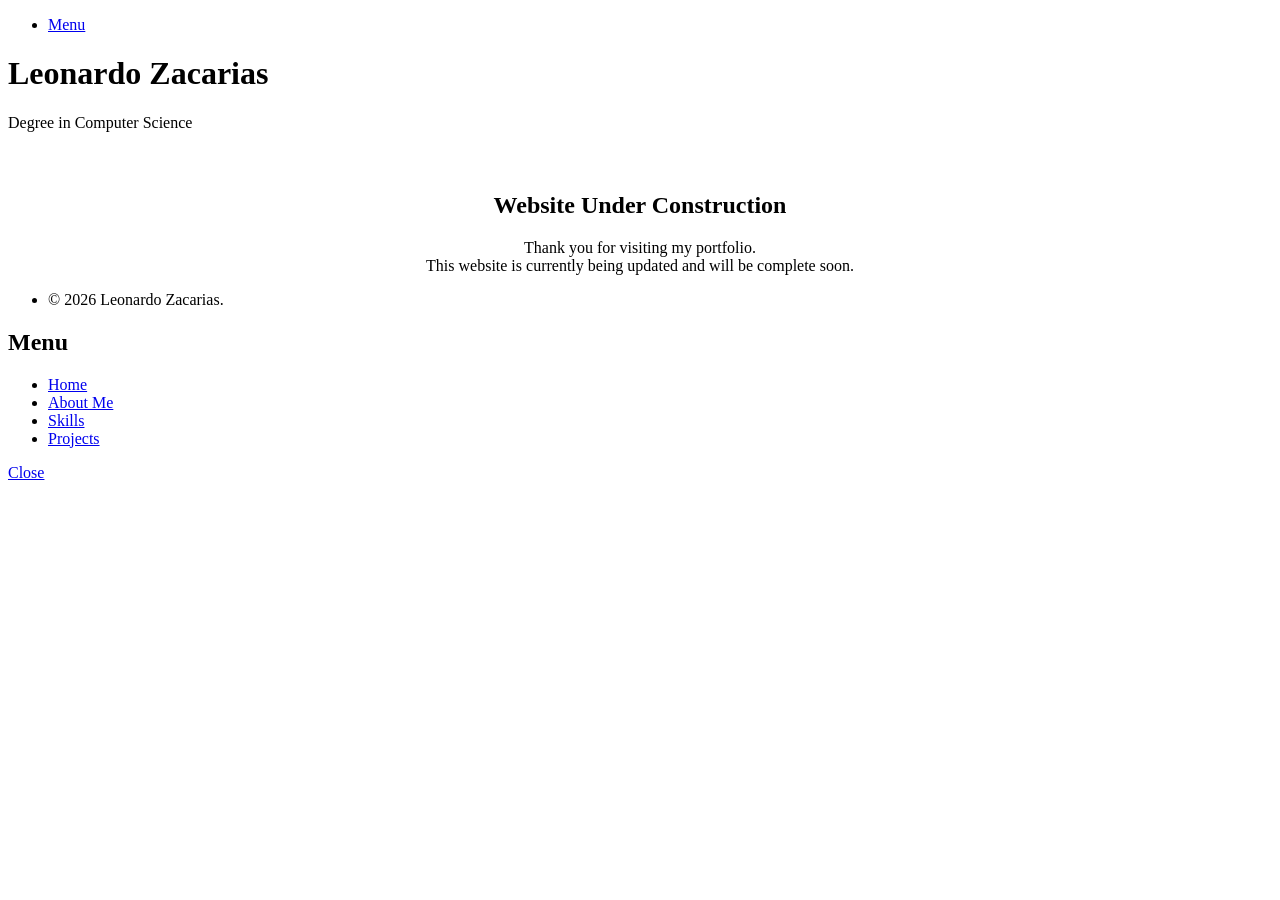
==== index.html @ 4f86e3db "Minor Information remove" ====
<!DOCTYPE HTML>
<html>
	<head>
		<title>Portfolio - Leonardo Zacarias</title>
		<meta charset="utf-8" />
		<meta name="viewport" content="width=device-width, initial-scale=1, user-scalable=no" />
		<link rel="stylesheet" href="assets/css/main.css" />
		<noscript><link rel="stylesheet" href="assets/css/noscript.css" /></noscript>
	</head>
	<body class="is-preload">
		
		<div id="wrapper">

			<!-- Header -->
			<header id="header">
				<div class="inner">
					<nav>
						<ul>
							<li><a href="#menu">Menu</a></li>
						</ul>
					</nav>
				</div>
			</header>

			<!-- Menu -->
			<nav id="menu">
				<h2>Menu</h2>
				<ul>
					<li><a href="index.html">Home</a></li>
					<li><a href="#">About Me</a></li>
					<li><a href="#">Skills</a></li>
					<li><a href="#">Projects</a></li>
				</ul>
			</nav>

			<!-- Main -->
			<div id="main">
				<div class="inner">
					
					<header>
						<h1>Leonardo Zacarias</h1>
						<p>Degree in Computer Science</p>
					</header>

					<!-- Under Construction Message -->
					<section>
						<div style="text-align:center; margin-top:60px;">
							<h2>Website Under Construction</h2>
							<p>
								Thank you for visiting my portfolio.<br>
								This website is currently being updated and will be complete soon.
							</p>
						</div>
					</section>

				</div>
			</div>

			<!-- Footer (minimal, no template credits visible) -->
			<footer id="footer">
				<div class="inner">
					<ul class="copyright">
						<li>&copy; 2026 Leonardo Zacarias.</li>
					</ul>
				</div>
			</footer>

		</div>

		<!-- Scripts -->
		<script src="assets/js/jquery.min.js"></script>
		<script src="assets/js/browser.min.js"></script>
		<script src="assets/js/breakpoints.min.js"></script>
		<script src="assets/js/util.js"></script>
		<script src="assets/js/main.js"></script>

	</body>
</html>
---- assets/css/main.css ----
@import url(fontawesome-all.min.css);
@import url("https://fonts.googleapis.com/css?family=Source+Sans+Pro:300,700,900");

/*
	Phantom by HTML5 UP
	html5up.net | @ajlkn
	Free for personal and commercial use under the CCA 3.0 license (html5up.net/license)
*/

html, body, div, span, applet, object,
iframe, h1, h2, h3, h4, h5, h6, p, blockquote,
pre, a, abbr, acronym, address, big, cite,
code, del, dfn, em, img, ins, kbd, q, s, samp,
small, strike, strong, sub, sup, tt, var, b,
u, i, center, dl, dt, dd, ol, ul, li, fieldset,
form, label, legend, table, caption, tbody,
tfoot, thead, tr, th, td, article, aside,
canvas, details, embed, figure, figcaption,
footer, header, hgroup, menu, nav, output, ruby,
section, summary, time, mark, audio, video {
	margin: 0;
	padding: 0;
	border: 0;
	font-size: 100%;
	font: inherit;
	vertical-align: baseline;}

article, aside, details, figcaption, figure,
footer, header, hgroup, menu, nav, section {
	display: block;}

body {
	line-height: 1;
}

ol, ul {
	list-style: none;
}

blockquote, q {
	quotes: none;
}

	blockquote:before, blockquote:after, q:before, q:after {
		content: '';
		content: none;
	}

table {
	border-collapse: collapse;
	border-spacing: 0;
}

body {
	-webkit-text-size-adjust: none;
}

mark {
	background-color: transparent;
	color: inherit;
}

input::-moz-focus-inner {
	border: 0;
	padding: 0;
}

input, select, textarea {
	-moz-appearance: none;
	-webkit-appearance: none;
	-ms-appearance: none;
	appearance: none;
}

/* Basic */

	@-ms-viewport {
		width: device-width;
	}

	body {
		-ms-overflow-style: scrollbar;
	}

	@media screen and (max-width: 480px) {

		html, body {
			min-width: 320px;
		}

	}

	html {
		box-sizing: border-box;
	}

	*, *:before, *:after {
		box-sizing: inherit;
	}

	body {
		background: #ffffff;
	}

		body.is-preload *, body.is-preload *:before, body.is-preload *:after {
			-moz-animation: none !important;
			-webkit-animation: none !important;
			-ms-animation: none !important;
			animation: none !important;
			-moz-transition: none !important;
			-webkit-transition: none !important;
			-ms-transition: none !important;
			transition: none !important;
		}

/* Type */

	body, input, select, textarea {
		color: #585858;
		font-family: "Source Sans Pro", Helvetica, sans-serif;
		font-size: 16pt;
		font-weight: 300;
		line-height: 1.75;
	}

		@media screen and (max-width: 1680px) {

			body, input, select, textarea {
				font-size: 14pt;
			}

		}

		@media screen and (max-width: 1280px) {

			body, input, select, textarea {
				font-size: 12pt;
			}

		}

	a {
		-moz-transition: border-bottom-color 0.2s ease, color 0.2s ease;
		-webkit-transition: border-bottom-color 0.2s ease, color 0.2s ease;
		-ms-transition: border-bottom-color 0.2s ease, color 0.2s ease;
		transition: border-bottom-color 0.2s ease, color 0.2s ease;
		text-decoration: none;
		color: #585858;
		border-bottom: dotted 1px rgba(88, 88, 88, 0.5);
	}

		a:hover {
			border-bottom-color: transparent;
			color: #f2849e !important;
		}

	strong, b {
		font-weight: 900;
	}

	em, i {
		font-style: italic;
	}

	p {
		margin: 0 0 2em 0;
	}

	h1 {
		font-size: 2.75em;
		font-weight: 700;
		line-height: 1.3;
		margin: 0 0 1em 0;
		letter-spacing: -0.035em;
	}

		h1 a {
			color: inherit;
		}

		@media screen and (max-width: 736px) {

			h1 {
				font-size: 2em;
				margin: 0 0 1em 0;
			}

		}

		@media screen and (max-width: 360px) {

			h1 {
				font-size: 1.75em;
			}

		}

	h2, h3, h4, h5, h6 {
		font-weight: 900;
		line-height: 1.5;
		margin: 0 0 2em 0;
		text-transform: uppercase;
		letter-spacing: 0.35em;
	}

		h2 a, h3 a, h4 a, h5 a, h6 a {
			color: inherit;
		}

	h2 {
		font-size: 1.1em;
	}

	h3 {
		font-size: 1em;
	}

	h4 {
		font-size: 0.8em;
	}

	h5 {
		font-size: 0.8em;
	}

	h6 {
		font-size: 0.8em;
	}

	@media screen and (max-width: 980px) {

		h1 br, h2 br, h3 br, h4 br, h5 br, h6 br {
			display: none;
		}

	}

	@media screen and (max-width: 736px) {

		h2 {
			font-size: 1em;
		}

		h3 {
			font-size: 0.8em;
		}

	}

	sub {
		font-size: 0.8em;
		position: relative;
		top: 0.5em;
	}

	sup {
		font-size: 0.8em;
		position: relative;
		top: -0.5em;
	}

	blockquote {
		border-left: solid 4px #c9c9c9;
		font-style: italic;
		margin: 0 0 2em 0;
		padding: 0.5em 0 0.5em 2em;
	}

	code {
		background: rgba(144, 144, 144, 0.075);
		border-radius: 4px;
		border: solid 1px #c9c9c9;
		font-family: "Courier New", monospace;
		font-size: 0.9em;
		margin: 0 0.25em;
		padding: 0.25em 0.65em;
	}

	pre {
		-webkit-overflow-scrolling: touch;
		font-family: "Courier New", monospace;
		font-size: 0.9em;
		margin: 0 0 2em 0;
	}

		pre code {
			display: block;
			line-height: 1.75;
			padding: 1em 1.5em;
			overflow-x: auto;
		}

	hr {
		border: 0;
		border-bottom: solid 1px #c9c9c9;
		margin: 2em 0;
	}

		hr.major {
			margin: 3em 0;
		}

	.align-left {
		text-align: left;
	}

	.align-center {
		text-align: center;
	}

	.align-right {
		text-align: right;
	}

/* Row */

	.row {
		display: flex;
		flex-wrap: wrap;
		box-sizing: border-box;
		align-items: stretch;
	}

		.row > * {
			box-sizing: border-box;
		}

		.row.gtr-uniform > * > :last-child {
			margin-bottom: 0;
		}

		.row.aln-left {
			justify-content: flex-start;
		}

		.row.aln-center {
			justify-content: center;
		}

		.row.aln-right {
			justify-content: flex-end;
		}

		.row.aln-top {
			align-items: flex-start;
		}

		.row.aln-middle {
			align-items: center;
		}

		.row.aln-bottom {
			align-items: flex-end;
		}

		.row > .imp {
			order: -1;
		}

		.row > .col-1 {
			width: 8.33333%;
		}

		.row > .off-1 {
			margin-left: 8.33333%;
		}

		.row > .col-2 {
			width: 16.66667%;
		}

		.row > .off-2 {
			margin-left: 16.66667%;
		}

		.row > .col-3 {
			width: 25%;
		}

		.row > .off-3 {
			margin-left: 25%;
		}

		.row > .col-4 {
			width: 33.33333%;
		}

		.row > .off-4 {
			margin-left: 33.33333%;
		}

		.row > .col-5 {
			width: 41.66667%;
		}

		.row > .off-5 {
			margin-left: 41.66667%;
		}

		.row > .col-6 {
			width: 50%;
		}

		.row > .off-6 {
			margin-left: 50%;
		}

		.row > .col-7 {
			width: 58.33333%;
		}

		.row > .off-7 {
			margin-left: 58.33333%;
		}

		.row > .col-8 {
			width: 66.66667%;
		}

		.row > .off-8 {
			margin-left: 66.66667%;
		}

		.row > .col-9 {
			width: 75%;
		}

		.row > .off-9 {
			margin-left: 75%;
		}

		.row > .col-10 {
			width: 83.33333%;
		}

		.row > .off-10 {
			margin-left: 83.33333%;
		}

		.row > .col-11 {
			width: 91.66667%;
		}

		.row > .off-11 {
			margin-left: 91.66667%;
		}

		.row > .col-12 {
			width: 100%;
		}

		.row > .off-12 {
			margin-left: 100%;
		}

		.row.gtr-0 {
			margin-top: 0;
			margin-left: 0em;
		}

			.row.gtr-0 > * {
				padding: 0 0 0 0em;
			}

			.row.gtr-0.gtr-uniform {
				margin-top: 0em;
			}

				.row.gtr-0.gtr-uniform > * {
					padding-top: 0em;
				}

		.row.gtr-25 {
			margin-top: 0;
			margin-left: -0.5em;
		}

			.row.gtr-25 > * {
				padding: 0 0 0 0.5em;
			}

			.row.gtr-25.gtr-uniform {
				margin-top: -0.5em;
			}

				.row.gtr-25.gtr-uniform > * {
					padding-top: 0.5em;
				}

		.row.gtr-50 {
			margin-top: 0;
			margin-left: -1em;
		}

			.row.gtr-50 > * {
				padding: 0 0 0 1em;
			}

			.row.gtr-50.gtr-uniform {
				margin-top: -1em;
			}

				.row.gtr-50.gtr-uniform > * {
					padding-top: 1em;
				}

		.row {
			margin-top: 0;
			margin-left: -2em;
		}

			.row > * {
				padding: 0 0 0 2em;
			}

			.row.gtr-uniform {
				margin-top: -2em;
			}

				.row.gtr-uniform > * {
					padding-top: 2em;
				}

		.row.gtr-150 {
			margin-top: 0;
			margin-left: -3em;
		}

			.row.gtr-150 > * {
				padding: 0 0 0 3em;
			}

			.row.gtr-150.gtr-uniform {
				margin-top: -3em;
			}

				.row.gtr-150.gtr-uniform > * {
					padding-top: 3em;
				}

		.row.gtr-200 {
			margin-top: 0;
			margin-left: -4em;
		}

			.row.gtr-200 > * {
				padding: 0 0 0 4em;
			}

			.row.gtr-200.gtr-uniform {
				margin-top: -4em;
			}

				.row.gtr-200.gtr-uniform > * {
					padding-top: 4em;
				}

		@media screen and (max-width: 1680px) {

			.row {
				display: flex;
				flex-wrap: wrap;
				box-sizing: border-box;
				align-items: stretch;
			}

				.row > * {
					box-sizing: border-box;
				}

				.row.gtr-uniform > * > :last-child {
					margin-bottom: 0;
				}

				.row.aln-left {
					justify-content: flex-start;
				}

				.row.aln-center {
					justify-content: center;
				}

				.row.aln-right {
					justify-content: flex-end;
				}

				.row.aln-top {
					align-items: flex-start;
				}

				.row.aln-middle {
					align-items: center;
				}

				.row.aln-bottom {
					align-items: flex-end;
				}

				.row > .imp-xlarge {
					order: -1;
				}

				.row > .col-1-xlarge {
					width: 8.33333%;
				}

				.row > .off-1-xlarge {
					margin-left: 8.33333%;
				}

				.row > .col-2-xlarge {
					width: 16.66667%;
				}

				.row > .off-2-xlarge {
					margin-left: 16.66667%;
				}

				.row > .col-3-xlarge {
					width: 25%;
				}

				.row > .off-3-xlarge {
					margin-left: 25%;
				}

				.row > .col-4-xlarge {
					width: 33.33333%;
				}

				.row > .off-4-xlarge {
					margin-left: 33.33333%;
				}

				.row > .col-5-xlarge {
					width: 41.66667%;
				}

				.row > .off-5-xlarge {
					margin-left: 41.66667%;
				}

				.row > .col-6-xlarge {
					width: 50%;
				}

				.row > .off-6-xlarge {
					margin-left: 50%;
				}

				.row > .col-7-xlarge {
					width: 58.33333%;
				}

				.row > .off-7-xlarge {
					margin-left: 58.33333%;
				}

				.row > .col-8-xlarge {
					width: 66.66667%;
				}

				.row > .off-8-xlarge {
					margin-left: 66.66667%;
				}

				.row > .col-9-xlarge {
					width: 75%;
				}

				.row > .off-9-xlarge {
					margin-left: 75%;
				}

				.row > .col-10-xlarge {
					width: 83.33333%;
				}

				.row > .off-10-xlarge {
					margin-left: 83.33333%;
				}

				.row > .col-11-xlarge {
					width: 91.66667%;
				}

				.row > .off-11-xlarge {
					margin-left: 91.66667%;
				}

				.row > .col-12-xlarge {
					width: 100%;
				}

				.row > .off-12-xlarge {
					margin-left: 100%;
				}

				.row.gtr-0 {
					margin-top: 0;
					margin-left: 0em;
				}

					.row.gtr-0 > * {
						padding: 0 0 0 0em;
					}

					.row.gtr-0.gtr-uniform {
						margin-top: 0em;
					}

						.row.gtr-0.gtr-uniform > * {
							padding-top: 0em;
						}

				.row.gtr-25 {
					margin-top: 0;
					margin-left: -0.5em;
				}

					.row.gtr-25 > * {
						padding: 0 0 0 0.5em;
					}

					.row.gtr-25.gtr-uniform {
						margin-top: -0.5em;
					}

						.row.gtr-25.gtr-uniform > * {
							padding-top: 0.5em;
						}

				.row.gtr-50 {
					margin-top: 0;
					margin-left: -1em;
				}

					.row.gtr-50 > * {
						padding: 0 0 0 1em;
					}

					.row.gtr-50.gtr-uniform {
						margin-top: -1em;
					}

						.row.gtr-50.gtr-uniform > * {
							padding-top: 1em;
						}

				.row {
					margin-top: 0;
					margin-left: -2em;
				}

					.row > * {
						padding: 0 0 0 2em;
					}

					.row.gtr-uniform {
						margin-top: -2em;
					}

						.row.gtr-uniform > * {
							padding-top: 2em;
						}

				.row.gtr-150 {
					margin-top: 0;
					margin-left: -3em;
				}

					.row.gtr-150 > * {
						padding: 0 0 0 3em;
					}

					.row.gtr-150.gtr-uniform {
						margin-top: -3em;
					}

						.row.gtr-150.gtr-uniform > * {
							padding-top: 3em;
						}

				.row.gtr-200 {
					margin-top: 0;
					margin-left: -4em;
				}

					.row.gtr-200 > * {
						padding: 0 0 0 4em;
					}

					.row.gtr-200.gtr-uniform {
						margin-top: -4em;
					}

						.row.gtr-200.gtr-uniform > * {
							padding-top: 4em;
						}

		}

		@media screen and (max-width: 1280px) {

			.row {
				display: flex;
				flex-wrap: wrap;
				box-sizing: border-box;
				align-items: stretch;
			}

				.row > * {
					box-sizing: border-box;
				}

				.row.gtr-uniform > * > :last-child {
					margin-bottom: 0;
				}

				.row.aln-left {
					justify-content: flex-start;
				}

				.row.aln-center {
					justify-content: center;
				}

				.row.aln-right {
					justify-content: flex-end;
				}

				.row.aln-top {
					align-items: flex-start;
				}

				.row.aln-middle {
					align-items: center;
				}

				.row.aln-bottom {
					align-items: flex-end;
				}

				.row > .imp-large {
					order: -1;
				}

				.row > .col-1-large {
					width: 8.33333%;
				}

				.row > .off-1-large {
					margin-left: 8.33333%;
				}

				.row > .col-2-large {
					width: 16.66667%;
				}

				.row > .off-2-large {
					margin-left: 16.66667%;
				}

				.row > .col-3-large {
					width: 25%;
				}

				.row > .off-3-large {
					margin-left: 25%;
				}

				.row > .col-4-large {
					width: 33.33333%;
				}

				.row > .off-4-large {
					margin-left: 33.33333%;
				}

				.row > .col-5-large {
					width: 41.66667%;
				}

				.row > .off-5-large {
					margin-left: 41.66667%;
				}

				.row > .col-6-large {
					width: 50%;
				}

				.row > .off-6-large {
					margin-left: 50%;
				}

				.row > .col-7-large {
					width: 58.33333%;
				}

				.row > .off-7-large {
					margin-left: 58.33333%;
				}

				.row > .col-8-large {
					width: 66.66667%;
				}

				.row > .off-8-large {
					margin-left: 66.66667%;
				}

				.row > .col-9-large {
					width: 75%;
				}

				.row > .off-9-large {
					margin-left: 75%;
				}

				.row > .col-10-large {
					width: 83.33333%;
				}

				.row > .off-10-large {
					margin-left: 83.33333%;
				}

				.row > .col-11-large {
					width: 91.66667%;
				}

				.row > .off-11-large {
					margin-left: 91.66667%;
				}

				.row > .col-12-large {
					width: 100%;
				}

				.row > .off-12-large {
					margin-left: 100%;
				}

				.row.gtr-0 {
					margin-top: 0;
					margin-left: 0em;
				}

					.row.gtr-0 > * {
						padding: 0 0 0 0em;
					}

					.row.gtr-0.gtr-uniform {
						margin-top: 0em;
					}

						.row.gtr-0.gtr-uniform > * {
							padding-top: 0em;
						}

				.row.gtr-25 {
					margin-top: 0;
					margin-left: -0.5em;
				}

					.row.gtr-25 > * {
						padding: 0 0 0 0.5em;
					}

					.row.gtr-25.gtr-uniform {
						margin-top: -0.5em;
					}

						.row.gtr-25.gtr-uniform > * {
							padding-top: 0.5em;
						}

				.row.gtr-50 {
					margin-top: 0;
					margin-left: -1em;
				}

					.row.gtr-50 > * {
						padding: 0 0 0 1em;
					}

					.row.gtr-50.gtr-uniform {
						margin-top: -1em;
					}

						.row.gtr-50.gtr-uniform > * {
							padding-top: 1em;
						}

				.row {
					margin-top: 0;
					margin-left: -2em;
				}

					.row > * {
						padding: 0 0 0 2em;
					}

					.row.gtr-uniform {
						margin-top: -2em;
					}

						.row.gtr-uniform > * {
							padding-top: 2em;
						}

				.row.gtr-150 {
					margin-top: 0;
					margin-left: -3em;
				}

					.row.gtr-150 > * {
						padding: 0 0 0 3em;
					}

					.row.gtr-150.gtr-uniform {
						margin-top: -3em;
					}

						.row.gtr-150.gtr-uniform > * {
							padding-top: 3em;
						}

				.row.gtr-200 {
					margin-top: 0;
					margin-left: -4em;
				}

					.row.gtr-200 > * {
						padding: 0 0 0 4em;
					}

					.row.gtr-200.gtr-uniform {
						margin-top: -4em;
					}

						.row.gtr-200.gtr-uniform > * {
							padding-top: 4em;
						}

		}

		@media screen and (max-width: 980px) {

			.row {
				display: flex;
				flex-wrap: wrap;
				box-sizing: border-box;
				align-items: stretch;
			}

				.row > * {
					box-sizing: border-box;
				}

				.row.gtr-uniform > * > :last-child {
					margin-bottom: 0;
				}

				.row.aln-left {
					justify-content: flex-start;
				}

				.row.aln-center {
					justify-content: center;
				}

				.row.aln-right {
					justify-content: flex-end;
				}

				.row.aln-top {
					align-items: flex-start;
				}

				.row.aln-middle {
					align-items: center;
				}

				.row.aln-bottom {
					align-items: flex-end;
				}

				.row > .imp-medium {
					order: -1;
				}

				.row > .col-1-medium {
					width: 8.33333%;
				}

				.row > .off-1-medium {
					margin-left: 8.33333%;
				}

				.row > .col-2-medium {
					width: 16.66667%;
				}

				.row > .off-2-medium {
					margin-left: 16.66667%;
				}

				.row > .col-3-medium {
					width: 25%;
				}

				.row > .off-3-medium {
					margin-left: 25%;
				}

				.row > .col-4-medium {
					width: 33.33333%;
				}

				.row > .off-4-medium {
					margin-left: 33.33333%;
				}

				.row > .col-5-medium {
					width: 41.66667%;
				}

				.row > .off-5-medium {
					margin-left: 41.66667%;
				}

				.row > .col-6-medium {
					width: 50%;
				}

				.row > .off-6-medium {
					margin-left: 50%;
				}

				.row > .col-7-medium {
					width: 58.33333%;
				}

				.row > .off-7-medium {
					margin-left: 58.33333%;
				}

				.row > .col-8-medium {
					width: 66.66667%;
				}

				.row > .off-8-medium {
					margin-left: 66.66667%;
				}

				.row > .col-9-medium {
					width: 75%;
				}

				.row > .off-9-medium {
					margin-left: 75%;
				}

				.row > .col-10-medium {
					width: 83.33333%;
				}

				.row > .off-10-medium {
					margin-left: 83.33333%;
				}

				.row > .col-11-medium {
					width: 91.66667%;
				}

				.row > .off-11-medium {
					margin-left: 91.66667%;
				}

				.row > .col-12-medium {
					width: 100%;
				}

				.row > .off-12-medium {
					margin-left: 100%;
				}

				.row.gtr-0 {
					margin-top: 0;
					margin-left: 0em;
				}

					.row.gtr-0 > * {
						padding: 0 0 0 0em;
					}

					.row.gtr-0.gtr-uniform {
						margin-top: 0em;
					}

						.row.gtr-0.gtr-uniform > * {
							padding-top: 0em;
						}

				.row.gtr-25 {
					margin-top: 0;
					margin-left: -0.375em;
				}

					.row.gtr-25 > * {
						padding: 0 0 0 0.375em;
					}

					.row.gtr-25.gtr-uniform {
						margin-top: -0.375em;
					}

						.row.gtr-25.gtr-uniform > * {
							padding-top: 0.375em;
						}

				.row.gtr-50 {
					margin-top: 0;
					margin-left: -0.75em;
				}

					.row.gtr-50 > * {
						padding: 0 0 0 0.75em;
					}

					.row.gtr-50.gtr-uniform {
						margin-top: -0.75em;
					}

						.row.gtr-50.gtr-uniform > * {
							padding-top: 0.75em;
						}

				.row {
					margin-top: 0;
					margin-left: -1.5em;
				}

					.row > * {
						padding: 0 0 0 1.5em;
					}

					.row.gtr-uniform {
						margin-top: -1.5em;
					}

						.row.gtr-uniform > * {
							padding-top: 1.5em;
						}

				.row.gtr-150 {
					margin-top: 0;
					margin-left: -2.25em;
				}

					.row.gtr-150 > * {
						padding: 0 0 0 2.25em;
					}

					.row.gtr-150.gtr-uniform {
						margin-top: -2.25em;
					}

						.row.gtr-150.gtr-uniform > * {
							padding-top: 2.25em;
						}

				.row.gtr-200 {
					margin-top: 0;
					margin-left: -3em;
				}

					.row.gtr-200 > * {
						padding: 0 0 0 3em;
					}

					.row.gtr-200.gtr-uniform {
						margin-top: -3em;
					}

						.row.gtr-200.gtr-uniform > * {
							padding-top: 3em;
						}

		}

		@media screen and (max-width: 736px) {

			.row {
				display: flex;
				flex-wrap: wrap;
				box-sizing: border-box;
				align-items: stretch;
			}

				.row > * {
					box-sizing: border-box;
				}

				.row.gtr-uniform > * > :last-child {
					margin-bottom: 0;
				}

				.row.aln-left {
					justify-content: flex-start;
				}

				.row.aln-center {
					justify-content: center;
				}

				.row.aln-right {
					justify-content: flex-end;
				}

				.row.aln-top {
					align-items: flex-start;
				}

				.row.aln-middle {
					align-items: center;
				}

				.row.aln-bottom {
					align-items: flex-end;
				}

				.row > .imp-small {
					order: -1;
				}

				.row > .col-1-small {
					width: 8.33333%;
				}

				.row > .off-1-small {
					margin-left: 8.33333%;
				}

				.row > .col-2-small {
					width: 16.66667%;
				}

				.row > .off-2-small {
					margin-left: 16.66667%;
				}

				.row > .col-3-small {
					width: 25%;
				}

				.row > .off-3-small {
					margin-left: 25%;
				}

				.row > .col-4-small {
					width: 33.33333%;
				}

				.row > .off-4-small {
					margin-left: 33.33333%;
				}

				.row > .col-5-small {
					width: 41.66667%;
				}

				.row > .off-5-small {
					margin-left: 41.66667%;
				}

				.row > .col-6-small {
					width: 50%;
				}

				.row > .off-6-small {
					margin-left: 50%;
				}

				.row > .col-7-small {
					width: 58.33333%;
				}

				.row > .off-7-small {
					margin-left: 58.33333%;
				}

				.row > .col-8-small {
					width: 66.66667%;
				}

				.row > .off-8-small {
					margin-left: 66.66667%;
				}

				.row > .col-9-small {
					width: 75%;
				}

				.row > .off-9-small {
					margin-left: 75%;
				}

				.row > .col-10-small {
					width: 83.33333%;
				}

				.row > .off-10-small {
					margin-left: 83.33333%;
				}

				.row > .col-11-small {
					width: 91.66667%;
				}

				.row > .off-11-small {
					margin-left: 91.66667%;
				}

				.row > .col-12-small {
					width: 100%;
				}

				.row > .off-12-small {
					margin-left: 100%;
				}

				.row.gtr-0 {
					margin-top: 0;
					margin-left: 0em;
				}

					.row.gtr-0 > * {
						padding: 0 0 0 0em;
					}

					.row.gtr-0.gtr-uniform {
						margin-top: 0em;
					}

						.row.gtr-0.gtr-uniform > * {
							padding-top: 0em;
						}

				.row.gtr-25 {
					margin-top: 0;
					margin-left: -0.25em;
				}

					.row.gtr-25 > * {
						padding: 0 0 0 0.25em;
					}

					.row.gtr-25.gtr-uniform {
						margin-top: -0.25em;
					}

						.row.gtr-25.gtr-uniform > * {
							padding-top: 0.25em;
						}

				.row.gtr-50 {
					margin-top: 0;
					margin-left: -0.5em;
				}

					.row.gtr-50 > * {
						padding: 0 0 0 0.5em;
					}

					.row.gtr-50.gtr-uniform {
						margin-top: -0.5em;
					}

						.row.gtr-50.gtr-uniform > * {
							padding-top: 0.5em;
						}

				.row {
					margin-top: 0;
					margin-left: -1em;
				}

					.row > * {
						padding: 0 0 0 1em;
					}

					.row.gtr-uniform {
						margin-top: -1em;
					}

						.row.gtr-uniform > * {
							padding-top: 1em;
						}

				.row.gtr-150 {
					margin-top: 0;
					margin-left: -1.5em;
				}

					.row.gtr-150 > * {
						padding: 0 0 0 1.5em;
					}

					.row.gtr-150.gtr-uniform {
						margin-top: -1.5em;
					}

						.row.gtr-150.gtr-uniform > * {
							padding-top: 1.5em;
						}

				.row.gtr-200 {
					margin-top: 0;
					margin-left: -2em;
				}

					.row.gtr-200 > * {
						padding: 0 0 0 2em;
					}

					.row.gtr-200.gtr-uniform {
						margin-top: -2em;
					}

						.row.gtr-200.gtr-uniform > * {
							padding-top: 2em;
						}

		}

		@media screen and (max-width: 480px) {

			.row {
				display: flex;
				flex-wrap: wrap;
				box-sizing: border-box;
				align-items: stretch;
			}

				.row > * {
					box-sizing: border-box;
				}

				.row.gtr-uniform > * > :last-child {
					margin-bottom: 0;
				}

				.row.aln-left {
					justify-content: flex-start;
				}

				.row.aln-center {
					justify-content: center;
				}

				.row.aln-right {
					justify-content: flex-end;
				}

				.row.aln-top {
					align-items: flex-start;
				}

				.row.aln-middle {
					align-items: center;
				}

				.row.aln-bottom {
					align-items: flex-end;
				}

				.row > .imp-xsmall {
					order: -1;
				}

				.row > .col-1-xsmall {
					width: 8.33333%;
				}

				.row > .off-1-xsmall {
					margin-left: 8.33333%;
				}

				.row > .col-2-xsmall {
					width: 16.66667%;
				}

				.row > .off-2-xsmall {
					margin-left: 16.66667%;
				}

				.row > .col-3-xsmall {
					width: 25%;
				}

				.row > .off-3-xsmall {
					margin-left: 25%;
				}

				.row > .col-4-xsmall {
					width: 33.33333%;
				}

				.row > .off-4-xsmall {
					margin-left: 33.33333%;
				}

				.row > .col-5-xsmall {
					width: 41.66667%;
				}

				.row > .off-5-xsmall {
					margin-left: 41.66667%;
				}

				.row > .col-6-xsmall {
					width: 50%;
				}

				.row > .off-6-xsmall {
					margin-left: 50%;
				}

				.row > .col-7-xsmall {
					width: 58.33333%;
				}

				.row > .off-7-xsmall {
					margin-left: 58.33333%;
				}

				.row > .col-8-xsmall {
					width: 66.66667%;
				}

				.row > .off-8-xsmall {
					margin-left: 66.66667%;
				}

				.row > .col-9-xsmall {
					width: 75%;
				}

				.row > .off-9-xsmall {
					margin-left: 75%;
				}

				.row > .col-10-xsmall {
					width: 83.33333%;
				}

				.row > .off-10-xsmall {
					margin-left: 83.33333%;
				}

				.row > .col-11-xsmall {
					width: 91.66667%;
				}

				.row > .off-11-xsmall {
					margin-left: 91.66667%;
				}

				.row > .col-12-xsmall {
					width: 100%;
				}

				.row > .off-12-xsmall {
					margin-left: 100%;
				}

				.row.gtr-0 {
					margin-top: 0;
					margin-left: 0em;
				}

					.row.gtr-0 > * {
						padding: 0 0 0 0em;
					}

					.row.gtr-0.gtr-uniform {
						margin-top: 0em;
					}

						.row.gtr-0.gtr-uniform > * {
							padding-top: 0em;
						}

				.row.gtr-25 {
					margin-top: 0;
					margin-left: -0.25em;
				}

					.row.gtr-25 > * {
						padding: 0 0 0 0.25em;
					}

					.row.gtr-25.gtr-uniform {
						margin-top: -0.25em;
					}

						.row.gtr-25.gtr-uniform > * {
							padding-top: 0.25em;
						}

				.row.gtr-50 {
					margin-top: 0;
					margin-left: -0.5em;
				}

					.row.gtr-50 > * {
						padding: 0 0 0 0.5em;
					}

					.row.gtr-50.gtr-uniform {
						margin-top: -0.5em;
					}

						.row.gtr-50.gtr-uniform > * {
							padding-top: 0.5em;
						}

				.row {
					margin-top: 0;
					margin-left: -1em;
				}

					.row > * {
						padding: 0 0 0 1em;
					}

					.row.gtr-uniform {
						margin-top: -1em;
					}

						.row.gtr-uniform > * {
							padding-top: 1em;
						}

				.row.gtr-150 {
					margin-top: 0;
					margin-left: -1.5em;
				}

					.row.gtr-150 > * {
						padding: 0 0 0 1.5em;
					}

					.row.gtr-150.gtr-uniform {
						margin-top: -1.5em;
					}

						.row.gtr-150.gtr-uniform > * {
							padding-top: 1.5em;
						}

				.row.gtr-200 {
					margin-top: 0;
					margin-left: -2em;
				}

					.row.gtr-200 > * {
						padding: 0 0 0 2em;
					}

					.row.gtr-200.gtr-uniform {
						margin-top: -2em;
					}

						.row.gtr-200.gtr-uniform > * {
							padding-top: 2em;
						}

		}

/* Section/Article */

	section.special, article.special {
		text-align: center;
	}

	header p {
		margin-top: -1em;
	}

	@media screen and (max-width: 736px) {

		header p {
			margin-top: 0;
		}

	}

/* Icon */

	.icon {
		text-decoration: none;
		border-bottom: none;
		position: relative;
	}

		.icon:before {
			-moz-osx-font-smoothing: grayscale;
			-webkit-font-smoothing: antialiased;
			display: inline-block;
			font-style: normal;
			font-variant: normal;
			text-rendering: auto;
			line-height: 1;
			text-transform: none !important;
			font-family: 'Font Awesome 5 Free';
			font-weight: 400;
		}

		.icon > .label {
			display: none;
		}

		.icon:before {
			line-height: inherit;
		}

		.icon.solid:before {
			font-weight: 900;
		}

		.icon.brands:before {
			font-family: 'Font Awesome 5 Brands';
		}

		.icon.style2 {
			-moz-transition: background-color 0.2s ease-in-out, color 0.2s ease-in-out, border-color 0.2s ease-in-out;
			-webkit-transition: background-color 0.2s ease-in-out, color 0.2s ease-in-out, border-color 0.2s ease-in-out;
			-ms-transition: background-color 0.2s ease-in-out, color 0.2s ease-in-out, border-color 0.2s ease-in-out;
			transition: background-color 0.2s ease-in-out, color 0.2s ease-in-out, border-color 0.2s ease-in-out;
			background-color: transparent;
			border: solid 1px #c9c9c9;
			border-radius: 4px;
			width: 2.65em;
			height: 2.65em;
			display: inline-block;
			text-align: center;
			line-height: 2.65em;
			color: inherit;
		}

			.icon.style2:before {
				font-size: 1.1em;
			}

			.icon.style2:hover {
				color: #f2849e;
				border-color: #f2849e;
			}

			.icon.style2:active {
				background-color: rgba(242, 132, 158, 0.1);
			}

/* List */

	ol {
		list-style: decimal;
		margin: 0 0 2em 0;
		padding-left: 1.25em;
	}

		ol li {
			padding-left: 0.25em;
		}

	ul {
		list-style: disc;
		margin: 0 0 2em 0;
		padding-left: 1em;
	}

		ul li {
			padding-left: 0.5em;
		}

		ul.alt {
			list-style: none;
			padding-left: 0;
		}

			ul.alt li {
				border-top: solid 1px #c9c9c9;
				padding: 0.5em 0;
			}

				ul.alt li:first-child {
					border-top: 0;
					padding-top: 0;
				}

	dl {
		margin: 0 0 2em 0;
	}

		dl dt {
			display: block;
			font-weight: 900;
			margin: 0 0 1em 0;
		}

		dl dd {
			margin-left: 2em;
		}

/* Actions */

	ul.actions {
		display: -moz-flex;
		display: -webkit-flex;
		display: -ms-flex;
		display: flex;
		cursor: default;
		list-style: none;
		margin-left: -1em;
		padding-left: 0;
	}

		ul.actions li {
			padding: 0 0 0 1em;
			vertical-align: middle;
		}

		ul.actions.special {
			-moz-justify-content: center;
			-webkit-justify-content: center;
			-ms-justify-content: center;
			justify-content: center;
			width: 100%;
			margin-left: 0;
		}

			ul.actions.special li:first-child {
				padding-left: 0;
			}

		ul.actions.stacked {
			-moz-flex-direction: column;
			-webkit-flex-direction: column;
			-ms-flex-direction: column;
			flex-direction: column;
			margin-left: 0;
		}

			ul.actions.stacked li {
				padding: 1.3em 0 0 0;
			}

				ul.actions.stacked li:first-child {
					padding-top: 0;
				}

		ul.actions.fit {
			width: calc(100% + 1em);
		}

			ul.actions.fit li {
				-moz-flex-grow: 1;
				-webkit-flex-grow: 1;
				-ms-flex-grow: 1;
				flex-grow: 1;
				-moz-flex-shrink: 1;
				-webkit-flex-shrink: 1;
				-ms-flex-shrink: 1;
				flex-shrink: 1;
				width: 100%;
			}

				ul.actions.fit li > * {
					width: 100%;
				}

			ul.actions.fit.stacked {
				width: 100%;
			}

		@media screen and (max-width: 480px) {

			ul.actions:not(.fixed) {
				-moz-flex-direction: column;
				-webkit-flex-direction: column;
				-ms-flex-direction: column;
				flex-direction: column;
				margin-left: 0;
				width: 100% !important;
			}

				ul.actions:not(.fixed) li {
					-moz-flex-grow: 1;
					-webkit-flex-grow: 1;
					-ms-flex-grow: 1;
					flex-grow: 1;
					-moz-flex-shrink: 1;
					-webkit-flex-shrink: 1;
					-ms-flex-shrink: 1;
					flex-shrink: 1;
					padding: 1em 0 0 0;
					text-align: center;
					width: 100%;
				}

					ul.actions:not(.fixed) li > * {
						width: 100%;
					}

					ul.actions:not(.fixed) li:first-child {
						padding-top: 0;
					}

					ul.actions:not(.fixed) li input[type="submit"],
					ul.actions:not(.fixed) li input[type="reset"],
					ul.actions:not(.fixed) li input[type="button"],
					ul.actions:not(.fixed) li button,
					ul.actions:not(.fixed) li .button {
						width: 100%;
					}

						ul.actions:not(.fixed) li input[type="submit"].icon:before,
						ul.actions:not(.fixed) li input[type="reset"].icon:before,
						ul.actions:not(.fixed) li input[type="button"].icon:before,
						ul.actions:not(.fixed) li button.icon:before,
						ul.actions:not(.fixed) li .button.icon:before {
							margin-left: -0.5rem;
						}

		}

/* Icons */

	ul.icons {
		cursor: default;
		list-style: none;
		padding-left: 0;
		margin: -1em 0 2em -1em;
	}

		ul.icons li {
			display: inline-block;
			padding: 1em 0 0 1em;
		}

/* Form */

	form {
		margin: 0 0 2em 0;
		overflow-x: hidden;
	}

		form > :last-child {
			margin-bottom: 0;
		}

		form > .fields {
			display: -moz-flex;
			display: -webkit-flex;
			display: -ms-flex;
			display: flex;
			-moz-flex-wrap: wrap;
			-webkit-flex-wrap: wrap;
			-ms-flex-wrap: wrap;
			flex-wrap: wrap;
			width: calc(100% + 3em);
			margin: -1.5em 0 2em -1.5em;
		}

			form > .fields > .field {
				-moz-flex-grow: 0;
				-webkit-flex-grow: 0;
				-ms-flex-grow: 0;
				flex-grow: 0;
				-moz-flex-shrink: 0;
				-webkit-flex-shrink: 0;
				-ms-flex-shrink: 0;
				flex-shrink: 0;
				padding: 1.5em 0 0 1.5em;
				width: calc(100% - 1.5em);
			}

				form > .fields > .field.half {
					width: calc(50% - 0.75em);
				}

				form > .fields > .field.third {
					width: calc(100%/3 - 0.5em);
				}

				form > .fields > .field.quarter {
					width: calc(25% - 0.375em);
				}

		@media screen and (max-width: 480px) {

			form > .fields {
				width: calc(100% + 3em);
				margin: -1.5em 0 2em -1.5em;
			}

				form > .fields > .field {
					padding: 1.5em 0 0 1.5em;
					width: calc(100% - 1.5em);
				}

					form > .fields > .field.half {
						width: calc(100% - 1.5em);
					}

					form > .fields > .field.third {
						width: calc(100% - 1.5em);
					}

					form > .fields > .field.quarter {
						width: calc(100% - 1.5em);
					}

		}

	label {
		display: block;
		font-size: 0.9em;
		font-weight: 900;
		margin: 0 0 1em 0;
	}

	input[type="text"],
	input[type="password"],
	input[type="email"],
	input[type="tel"],
	select,
	textarea {
		-moz-appearance: none;
		-webkit-appearance: none;
		-ms-appearance: none;
		appearance: none;
		background-color: transparent;
		border: none;
		border-radius: 0;
		border-bottom: solid 1px #c9c9c9;
		color: inherit;
		display: block;
		outline: 0;
		padding: 0;
		text-decoration: none;
		width: 100%;
	}

		input[type="text"]:invalid,
		input[type="password"]:invalid,
		input[type="email"]:invalid,
		input[type="tel"]:invalid,
		select:invalid,
		textarea:invalid {
			box-shadow: none;
		}

		input[type="text"]:focus,
		input[type="password"]:focus,
		input[type="email"]:focus,
		input[type="tel"]:focus,
		select:focus,
		textarea:focus {
			border-bottom-color: #f2849e;
			box-shadow: inset 0 -1px 0 0 #f2849e;
		}

	select {
		background-image: url("data:image/svg+xml;charset=utf8,%3Csvg xmlns='http://www.w3.org/2000/svg' width='40' height='40' preserveAspectRatio='none' viewBox='0 0 40 40'%3E%3Cpath d='M9.4,12.3l10.4,10.4l10.4-10.4c0.2-0.2,0.5-0.4,0.9-0.4c0.3,0,0.6,0.1,0.9,0.4l3.3,3.3c0.2,0.2,0.4,0.5,0.4,0.9 c0,0.4-0.1,0.6-0.4,0.9L20.7,31.9c-0.2,0.2-0.5,0.4-0.9,0.4c-0.3,0-0.6-0.1-0.9-0.4L4.3,17.3c-0.2-0.2-0.4-0.5-0.4-0.9 c0-0.4,0.1-0.6,0.4-0.9l3.3-3.3c0.2-0.2,0.5-0.4,0.9-0.4S9.1,12.1,9.4,12.3z' fill='%23c9c9c9' /%3E%3C/svg%3E");
		background-size: 1.25rem;
		background-repeat: no-repeat;
		background-position: calc(100% - 1rem) center;
		height: 3em;
		padding-right: 3em;
		text-overflow: ellipsis;
	}

		select option {
			background: #ffffff;
		}

		select:focus::-ms-value {
			background-color: transparent;
		}

		select::-ms-expand {
			display: none;
		}

	input[type="text"],
	input[type="password"],
	input[type="email"],
	select {
		height: 3em;
	}

	textarea {
		padding: 0;
		min-height: 3.75em;
	}

	input[type="checkbox"],
	input[type="radio"] {
		-moz-appearance: none;
		-webkit-appearance: none;
		-ms-appearance: none;
		appearance: none;
		display: block;
		float: left;
		margin-right: -2em;
		opacity: 0;
		width: 1em;
		z-index: -1;
	}

		input[type="checkbox"] + label,
		input[type="radio"] + label {
			text-decoration: none;
			color: #585858;
			cursor: pointer;
			display: inline-block;
			font-size: 1em;
			font-weight: 300;
			padding-left: 2.55em;
			padding-right: 0.75em;
			position: relative;
		}

			input[type="checkbox"] + label:before,
			input[type="radio"] + label:before {
				-moz-osx-font-smoothing: grayscale;
				-webkit-font-smoothing: antialiased;
				display: inline-block;
				font-style: normal;
				font-variant: normal;
				text-rendering: auto;
				line-height: 1;
				text-transform: none !important;
				font-family: 'Font Awesome 5 Free';
				font-weight: 900;
			}

			input[type="checkbox"] + label:before,
			input[type="radio"] + label:before {
				border-radius: 4px;
				border: solid 1px #c9c9c9;
				content: '';
				display: inline-block;
				font-size: 0.8em;
				height: 2.25em;
				left: 0;
				line-height: 2.25em;
				position: absolute;
				text-align: center;
				top: 0;
				width: 2.25em;
			}

		input[type="checkbox"]:checked + label:before,
		input[type="radio"]:checked + label:before {
			background: #585858;
			border-color: #585858;
			color: #ffffff;
			content: '\f00c';
		}

		input[type="checkbox"]:focus + label:before,
		input[type="radio"]:focus + label:before {
			border-color: #f2849e;
			box-shadow: 0 0 0 1px #f2849e;
		}

	input[type="checkbox"] + label:before {
		border-radius: 4px;
	}

	input[type="radio"] + label:before {
		border-radius: 100%;
	}

/* Box */

	.box {
		border-radius: 4px;
		border: solid 1px #c9c9c9;
		margin-bottom: 2em;
		padding: 1.5em;
	}

		.box > :last-child,
		.box > :last-child > :last-child,
		.box > :last-child > :last-child > :last-child {
			margin-bottom: 0;
		}

		.box.alt {
			border: 0;
			border-radius: 0;
			padding: 0;
		}

/* Image */

	.image {
		border-radius: 4px;
		border: 0;
		display: inline-block;
		position: relative;
	}

		.image img {
			border-radius: 4px;
			display: block;
		}

		.image.left, .image.right {
			max-width: 40%;
		}

			.image.left img, .image.right img {
				width: 100%;
			}

		.image.left {
			float: left;
			padding: 0 1.5em 1em 0;
			top: 0.25em;
		}

		.image.right {
			float: right;
			padding: 0 0 1em 1.5em;
			top: 0.25em;
		}

		.image.fit {
			display: block;
			margin: 0 0 2em 0;
			width: 100%;
		}

			.image.fit img {
				width: 100%;
			}

		.image.main {
			display: block;
			margin: 0 0 3em 0;
			width: 100%;
		}

			.image.main img {
				width: 100%;
			}

			@media screen and (max-width: 736px) {

				.image.main {
					margin: 0 0 2em 0;
				}

			}

/* Table */

	.table-wrapper {
		-webkit-overflow-scrolling: touch;
		overflow-x: auto;
	}

	table {
		margin: 0 0 2em 0;
		width: 100%;
	}

		table tbody tr {
			border: solid 1px #c9c9c9;
			border-left: 0;
			border-right: 0;
		}

			table tbody tr:nth-child(2n + 1) {
				background-color: rgba(144, 144, 144, 0.075);
			}

		table td {
			padding: 0.75em 0.75em;
		}

		table th {
			font-size: 0.9em;
			font-weight: 900;
			padding: 0 0.75em 0.75em 0.75em;
			text-align: left;
		}

		table thead {
			border-bottom: solid 2px #c9c9c9;
		}

		table tfoot {
			border-top: solid 2px #c9c9c9;
		}

		table.alt {
			border-collapse: separate;
		}

			table.alt tbody tr td {
				border: solid 1px #c9c9c9;
				border-left-width: 0;
				border-top-width: 0;
			}

				table.alt tbody tr td:first-child {
					border-left-width: 1px;
				}

			table.alt tbody tr:first-child td {
				border-top-width: 1px;
			}

			table.alt thead {
				border-bottom: 0;
			}

			table.alt tfoot {
				border-top: 0;
			}

/* Button */

	input[type="submit"],
	input[type="reset"],
	input[type="button"],
	button,
	.button {
		-moz-appearance: none;
		-webkit-appearance: none;
		-ms-appearance: none;
		appearance: none;
		-moz-transition: background-color 0.2s ease-in-out, color 0.2s ease-in-out, box-shadow 0.2s ease-in-out;
		-webkit-transition: background-color 0.2s ease-in-out, color 0.2s ease-in-out, box-shadow 0.2s ease-in-out;
		-ms-transition: background-color 0.2s ease-in-out, color 0.2s ease-in-out, box-shadow 0.2s ease-in-out;
		transition: background-color 0.2s ease-in-out, color 0.2s ease-in-out, box-shadow 0.2s ease-in-out;
		background-color: transparent;
		border-radius: 4px;
		border: 0;
		box-shadow: inset 0 0 0 2px #585858;
		color: #585858 !important;
		cursor: pointer;
		display: inline-block;
		font-size: 0.8em;
		font-weight: 900;
		height: 3.5em;
		letter-spacing: 0.35em;
		line-height: 3.45em;
		overflow: hidden;
		padding: 0 1.25em 0 1.6em;
		text-align: center;
		text-decoration: none;
		text-overflow: ellipsis;
		text-transform: uppercase;
		white-space: nowrap;
	}

		input[type="submit"].icon:before,
		input[type="reset"].icon:before,
		input[type="button"].icon:before,
		button.icon:before,
		.button.icon:before {
			margin-right: 0.5em;
		}

		input[type="submit"].fit,
		input[type="reset"].fit,
		input[type="button"].fit,
		button.fit,
		.button.fit {
			width: 100%;
		}

		input[type="submit"]:hover,
		input[type="reset"]:hover,
		input[type="button"]:hover,
		button:hover,
		.button:hover {
			color: #f2849e !important;
			box-shadow: inset 0 0 0 2px #f2849e;
		}

		input[type="submit"]:active,
		input[type="reset"]:active,
		input[type="button"]:active,
		button:active,
		.button:active {
			background-color: rgba(242, 132, 158, 0.1);
		}

		input[type="submit"].small,
		input[type="reset"].small,
		input[type="button"].small,
		button.small,
		.button.small {
			font-size: 0.6em;
		}

		input[type="submit"].large,
		input[type="reset"].large,
		input[type="button"].large,
		button.large,
		.button.large {
			font-size: 1em;
		}

		input[type="submit"].primary,
		input[type="reset"].primary,
		input[type="button"].primary,
		button.primary,
		.button.primary {
			box-shadow: none;
			background-color: #585858;
			color: #ffffff !important;
		}

			input[type="submit"].primary:hover,
			input[type="reset"].primary:hover,
			input[type="button"].primary:hover,
			button.primary:hover,
			.button.primary:hover {
				background-color: #f2849e;
			}

			input[type="submit"].primary:active,
			input[type="reset"].primary:active,
			input[type="button"].primary:active,
			button.primary:active,
			.button.primary:active {
				background-color: #ee5f81;
			}

		input[type="submit"].disabled, input[type="submit"]:disabled,
		input[type="reset"].disabled,
		input[type="reset"]:disabled,
		input[type="button"].disabled,
		input[type="button"]:disabled,
		button.disabled,
		button:disabled,
		.button.disabled,
		.button:disabled {
			pointer-events: none;
			opacity: 0.25;
		}

/* Tiles */

	.tiles {
		display: -moz-flex;
		display: -webkit-flex;
		display: -ms-flex;
		display: flex;
		-moz-flex-wrap: wrap;
		-webkit-flex-wrap: wrap;
		-ms-flex-wrap: wrap;
		flex-wrap: wrap;
		postiion: relative;
		margin: -2.5em 0 0 -2.5em;
	}

		.tiles article {
			-moz-transition: -moz-transform 0.5s ease, opacity 0.5s ease;
			-webkit-transition: -webkit-transform 0.5s ease, opacity 0.5s ease;
			-ms-transition: -ms-transform 0.5s ease, opacity 0.5s ease;
			transition: transform 0.5s ease, opacity 0.5s ease;
			position: relative;
			width: calc(33.33333% - 2.5em);
			margin: 2.5em 0 0 2.5em;
		}

			.tiles article > .image {
				-moz-transition: -moz-transform 0.5s ease;
				-webkit-transition: -webkit-transform 0.5s ease;
				-ms-transition: -ms-transform 0.5s ease;
				transition: transform 0.5s ease;
				position: relative;
				display: block;
				width: 100%;
				border-radius: 4px;
				overflow: hidden;
			}

				.tiles article > .image img {
					display: block;
					width: 100%;
				}

				.tiles article > .image:before {
					pointer-events: none;
					-moz-transition: background-color 0.5s ease, opacity 0.5s ease;
					-webkit-transition: background-color 0.5s ease, opacity 0.5s ease;
					-ms-transition: background-color 0.5s ease, opacity 0.5s ease;
					transition: background-color 0.5s ease, opacity 0.5s ease;
					content: '';
					display: block;
					position: absolute;
					top: 0;
					left: 0;
					width: 100%;
					height: 100%;
					opacity: 1.0;
					z-index: 1;
					opacity: 0.8;
				}

				.tiles article > .image:after {
					pointer-events: none;
					-moz-transition: opacity 0.5s ease;
					-webkit-transition: opacity 0.5s ease;
					-ms-transition: opacity 0.5s ease;
					transition: opacity 0.5s ease;
					content: '';
					display: block;
					position: absolute;
					top: 0;
					left: 0;
					width: 100%;
					height: 100%;
					background-image: url("data:image/svg+xml;charset=utf8,%3Csvg xmlns='http://www.w3.org/2000/svg' width='100' height='100' viewBox='0 0 100 100' preserveAspectRatio='none'%3E%3Cstyle%3Eline %7B stroke-width: 0.25px%3B stroke: %23ffffff%3B %7D%3C/style%3E%3Cline x1='0' y1='0' x2='100' y2='100' /%3E%3Cline x1='100' y1='0' x2='0' y2='100' /%3E%3C/svg%3E");
					background-position: center;
					background-repeat: no-repeat;
					background-size: 100% 100%;
					opacity: 0.25;
					z-index: 2;
				}

			.tiles article > a {
				display: -moz-flex;
				display: -webkit-flex;
				display: -ms-flex;
				display: flex;
				-moz-flex-direction: column;
				-webkit-flex-direction: column;
				-ms-flex-direction: column;
				flex-direction: column;
				-moz-align-items: center;
				-webkit-align-items: center;
				-ms-align-items: center;
				align-items: center;
				-moz-justify-content: center;
				-webkit-justify-content: center;
				-ms-justify-content: center;
				justify-content: center;
				-moz-transition: background-color 0.5s ease, -moz-transform 0.5s ease;
				-webkit-transition: background-color 0.5s ease, -webkit-transform 0.5s ease;
				-ms-transition: background-color 0.5s ease, -ms-transform 0.5s ease;
				transition: background-color 0.5s ease, transform 0.5s ease;
				position: absolute;
				top: 0;
				left: 0;
				width: 100%;
				height: 100%;
				padding: 1em;
				border-radius: 4px;
				border-bottom: 0;
				color: #ffffff;
				text-align: center;
				text-decoration: none;
				z-index: 3;
			}

				.tiles article > a > :last-child {
					margin: 0;
				}

				.tiles article > a:hover {
					color: #ffffff !important;
				}

				.tiles article > a h2 {
					margin: 0;
				}

				.tiles article > a .content {
					-moz-transition: max-height 0.5s ease, opacity 0.5s ease;
					-webkit-transition: max-height 0.5s ease, opacity 0.5s ease;
					-ms-transition: max-height 0.5s ease, opacity 0.5s ease;
					transition: max-height 0.5s ease, opacity 0.5s ease;
					width: 100%;
					max-height: 0;
					line-height: 1.5;
					margin-top: 0.35em;
					opacity: 0;
				}

					.tiles article > a .content > :last-child {
						margin-bottom: 0;
					}

			.tiles article.style1 > .image:before {
				background-color: #f2849e;
			}

			.tiles article.style2 > .image:before {
				background-color: #7ecaf6;
			}

			.tiles article.style3 > .image:before {
				background-color: #7bd0c1;
			}

			.tiles article.style4 > .image:before {
				background-color: #c75b9b;
			}

			.tiles article.style5 > .image:before {
				background-color: #ae85ca;
			}

			.tiles article.style6 > .image:before {
				background-color: #8499e7;
			}

			body:not(.is-touch) .tiles article:hover > .image {
				-moz-transform: scale(1.1);
				-webkit-transform: scale(1.1);
				-ms-transform: scale(1.1);
				transform: scale(1.1);
			}

				body:not(.is-touch) .tiles article:hover > .image:before {
					background-color: #333333;
					opacity: 0.35;
				}

				body:not(.is-touch) .tiles article:hover > .image:after {
					opacity: 0;
				}

			body:not(.is-touch) .tiles article:hover .content {
				max-height: 15em;
				opacity: 1;
			}

		* + .tiles {
			margin-top: 2em;
		}

		body.is-preload .tiles article {
			-moz-transform: scale(0.9);
			-webkit-transform: scale(0.9);
			-ms-transform: scale(0.9);
			transform: scale(0.9);
			opacity: 0;
		}

		body.is-touch .tiles article .content {
			max-height: 15em;
			opacity: 1;
		}

		@media screen and (max-width: 1280px) {

			.tiles {
				margin: -1.25em 0 0 -1.25em;
			}

				.tiles article {
					width: calc(33.33333% - 1.25em);
					margin: 1.25em 0 0 1.25em;
				}

		}

		@media screen and (max-width: 980px) {

			.tiles {
				margin: -2.5em 0 0 -2.5em;
			}

				.tiles article {
					width: calc(50% - 2.5em);
					margin: 2.5em 0 0 2.5em;
				}

		}

		@media screen and (max-width: 736px) {

			.tiles {
				margin: -1.25em 0 0 -1.25em;
			}

				.tiles article {
					width: calc(50% - 1.25em);
					margin: 1.25em 0 0 1.25em;
				}

					.tiles article:hover > .image {
						-moz-transform: scale(1.0);
						-webkit-transform: scale(1.0);
						-ms-transform: scale(1.0);
						transform: scale(1.0);
					}

		}

		@media screen and (max-width: 480px) {

			.tiles {
				margin: 0;
			}

				.tiles article {
					width: 100%;
					margin: 1.25em 0 0 0;
				}

		}

/* Header */

	#header {
		padding: 8em 0 0.1em 0 ;
	}

		#header .logo {
			display: block;
			border-bottom: 0;
			color: inherit;
			font-weight: 900;
			letter-spacing: 0.35em;
			margin: 0 0 2.5em 0;
			text-decoration: none;
			text-transform: uppercase;
			display: inline-block;
		}

			#header .logo > * {
				display: inline-block;
				vertical-align: middle;
			}

			#header .logo .symbol {
				margin-right: 0.65em;
			}

				#header .logo .symbol img {
					display: block;
					width: 2em;
					height: 2em;
				}

		#header nav {
			position: fixed;
			right: 2em;
			top: 2em;
			z-index: 10000;
		}

			#header nav ul {
				display: -moz-flex;
				display: -webkit-flex;
				display: -ms-flex;
				display: flex;
				-moz-align-items: center;
				-webkit-align-items: center;
				-ms-align-items: center;
				align-items: center;
				list-style: none;
				margin: 0;
				padding: 0;
			}

				#header nav ul li {
					display: block;
					padding: 0;
				}

					#header nav ul li a {
						display: block;
						position: relative;
						height: 3em;
						line-height: 3em;
						padding: 0 1.5em;
						background-color: rgba(255, 255, 255, 0.5);
						border-radius: 4px;
						border: 0;
						font-size: 0.8em;
						font-weight: 900;
						letter-spacing: 0.35em;
						text-transform: uppercase;
					}

					#header nav ul li a[href="#menu"] {
						-webkit-tap-highlight-color: transparent;
						width: 4em;
						text-indent: 4em;
						font-size: 1em;
						overflow: hidden;
						padding: 0;
						white-space: nowrap;
					}

						#header nav ul li a[href="#menu"]:before, #header nav ul li a[href="#menu"]:after {
							-moz-transition: opacity 0.2s ease;
							-webkit-transition: opacity 0.2s ease;
							-ms-transition: opacity 0.2s ease;
							transition: opacity 0.2s ease;
							content: '';
							display: block;
							position: absolute;
							top: 0;
							left: 0;
							width: 100%;
							height: 100%;
							background-position: center;
							background-repeat: no-repeat;
							background-size: 2em 2em;
						}

						#header nav ul li a[href="#menu"]:before {
							background-image: url("data:image/svg+xml;charset=utf8,%3Csvg xmlns='http://www.w3.org/2000/svg' width='100' height='100' viewBox='0 0 100 100' preserveAspectRatio='none'%3E%3Cstyle%3Eline %7B stroke-width: 8px%3B stroke: %23f2849e%3B %7D%3C/style%3E%3Cline x1='0' y1='25' x2='100' y2='25' /%3E%3Cline x1='0' y1='50' x2='100' y2='50' /%3E%3Cline x1='0' y1='75' x2='100' y2='75' /%3E%3C/svg%3E");
							opacity: 0;
						}

						#header nav ul li a[href="#menu"]:after {
							background-image: url("data:image/svg+xml;charset=utf8,%3Csvg xmlns='http://www.w3.org/2000/svg' width='100' height='100' viewBox='0 0 100 100' preserveAspectRatio='none'%3E%3Cstyle%3Eline %7B stroke-width: 8px%3B stroke: %23585858%3B %7D%3C/style%3E%3Cline x1='0' y1='25' x2='100' y2='25' /%3E%3Cline x1='0' y1='50' x2='100' y2='50' /%3E%3Cline x1='0' y1='75' x2='100' y2='75' /%3E%3C/svg%3E");
							opacity: 1;
						}

						#header nav ul li a[href="#menu"]:hover:before {
							opacity: 1;
						}

						#header nav ul li a[href="#menu"]:hover:after {
							opacity: 0;
						}

		@media screen and (max-width: 736px) {

			#header {
				padding: 4em 0 0.1em 0 ;
			}

				#header nav {
					right: 0.5em;
					top: 0.5em;
				}

					#header nav ul li a[href="#menu"]:before, #header nav ul li a[href="#menu"]:after {
						background-size: 1.5em 1.5em;
					}

		}

/* Menu */

	#wrapper {
		-moz-transition: opacity 0.45s ease;
		-webkit-transition: opacity 0.45s ease;
		-ms-transition: opacity 0.45s ease;
		transition: opacity 0.45s ease;
		opacity: 1;
	}

	#menu {
		-moz-transform: translateX(22em);
		-webkit-transform: translateX(22em);
		-ms-transform: translateX(22em);
		transform: translateX(22em);
		-moz-transition: -moz-transform 0.45s ease, visibility 0.45s;
		-webkit-transition: -webkit-transform 0.45s ease, visibility 0.45s;
		-ms-transition: -ms-transform 0.45s ease, visibility 0.45s;
		transition: transform 0.45s ease, visibility 0.45s;
		position: fixed;
		top: 0;
		right: 0;
		width: 22em;
		max-width: 80%;
		height: 100%;
		-webkit-overflow-scrolling: touch;
		background: #585858;
		color: #ffffff;
		cursor: default;
		visibility: hidden;
		z-index: 10002;
	}

		#menu > .inner {
			-moz-transition: opacity 0.45s ease;
			-webkit-transition: opacity 0.45s ease;
			-ms-transition: opacity 0.45s ease;
			transition: opacity 0.45s ease;
			-webkit-overflow-scrolling: touch;
			position: absolute;
			top: 0;
			left: 0;
			width: 100%;
			height: 100%;
			padding: 2.75em;
			opacity: 0;
			overflow-y: auto;
		}

			#menu > .inner > ul {
				list-style: none;
				margin: 0 0 1em 0;
				padding: 0;
			}

				#menu > .inner > ul > li {
					padding: 0;
					border-top: solid 1px rgba(255, 255, 255, 0.15);
				}

					#menu > .inner > ul > li a {
						display: block;
						padding: 1em 0;
						line-height: 1.5;
						border: 0;
						color: inherit;
					}

					#menu > .inner > ul > li:first-child {
						border-top: 0;
						margin-top: -1em;
					}

		#menu > .close {
			-moz-transition: opacity 0.45s ease, -moz-transform 0.45s ease;
			-webkit-transition: opacity 0.45s ease, -webkit-transform 0.45s ease;
			-ms-transition: opacity 0.45s ease, -ms-transform 0.45s ease;
			transition: opacity 0.45s ease, transform 0.45s ease;
			-moz-transform: scale(0.25) rotate(180deg);
			-webkit-transform: scale(0.25) rotate(180deg);
			-ms-transform: scale(0.25) rotate(180deg);
			transform: scale(0.25) rotate(180deg);
			-webkit-tap-highlight-color: transparent;
			display: block;
			position: absolute;
			top: 2em;
			left: -6em;
			width: 6em;
			text-indent: 6em;
			height: 3em;
			border: 0;
			font-size: 1em;
			opacity: 0;
			overflow: hidden;
			padding: 0;
			white-space: nowrap;
		}

			#menu > .close:before, #menu > .close:after {
				-moz-transition: opacity 0.2s ease;
				-webkit-transition: opacity 0.2s ease;
				-ms-transition: opacity 0.2s ease;
				transition: opacity 0.2s ease;
				content: '';
				display: block;
				position: absolute;
				top: 0;
				left: 0;
				width: 100%;
				height: 100%;
				background-position: center;
				background-repeat: no-repeat;
				background-size: 2em 2em;
			}

			#menu > .close:before {
				background-image: url("data:image/svg+xml;charset=utf8,%3Csvg xmlns='http://www.w3.org/2000/svg' width='100' height='100' viewBox='0 0 100 100' preserveAspectRatio='none'%3E%3Cstyle%3Eline %7B stroke-width: 8px%3B stroke: %23f2849e%3B %7D%3C/style%3E%3Cline x1='15' y1='15' x2='85' y2='85' /%3E%3Cline x1='85' y1='15' x2='15' y2='85' /%3E%3C/svg%3E");
				opacity: 0;
			}

			#menu > .close:after {
				background-image: url("data:image/svg+xml;charset=utf8,%3Csvg xmlns='http://www.w3.org/2000/svg' width='100' height='100' viewBox='0 0 100 100' preserveAspectRatio='none'%3E%3Cstyle%3Eline %7B stroke-width: 8px%3B stroke: %23585858%3B %7D%3C/style%3E%3Cline x1='15' y1='15' x2='85' y2='85' /%3E%3Cline x1='85' y1='15' x2='15' y2='85' /%3E%3C/svg%3E");
				opacity: 1;
			}

			#menu > .close:hover:before {
				opacity: 1;
			}

			#menu > .close:hover:after {
				opacity: 0;
			}

		@media screen and (max-width: 736px) {

			#menu {
				-moz-transform: translateX(16.5em);
				-webkit-transform: translateX(16.5em);
				-ms-transform: translateX(16.5em);
				transform: translateX(16.5em);
				width: 16.5em;
			}

				#menu > .inner {
					padding: 2.75em 1.5em;
				}

				#menu > .close {
					top: 0.5em;
					left: -4.25em;
					width: 4.25em;
					text-indent: 4.25em;
				}

					#menu > .close:before, #menu > .close:after {
						background-size: 1.5em 1.5em;
					}

		}

	body.is-menu-visible #wrapper {
		pointer-events: none;
		cursor: default;
		opacity: 0.25;
	}

	body.is-menu-visible #menu {
		-moz-transform: translateX(0);
		-webkit-transform: translateX(0);
		-ms-transform: translateX(0);
		transform: translateX(0);
		visibility: visible;
	}

		body.is-menu-visible #menu > * {
			opacity: 1;
		}

		body.is-menu-visible #menu .close {
			-moz-transform: scale(1.0) rotate(0deg);
			-webkit-transform: scale(1.0) rotate(0deg);
			-ms-transform: scale(1.0) rotate(0deg);
			transform: scale(1.0) rotate(0deg);
			opacity: 1;
		}

/* Main */

	#main {
		padding: 0em 0 6em 0 ;
	}

		@media screen and (max-width: 736px) {

			#main {
				padding: 0em 0 4em 0 ;
			}

		}

/* Footer */

	#footer {
		padding: 5em 0 6em 0 ;
		background-color: #f6f6f6;
	}

		#footer > .inner {
			display: -moz-flex;
			display: -webkit-flex;
			display: -ms-flex;
			display: flex;
			-moz-flex-wrap: wrap;
			-webkit-flex-wrap: wrap;
			-ms-flex-wrap: wrap;
			flex-wrap: wrap;
			-moz-flex-direction: row;
			-webkit-flex-direction: row;
			-ms-flex-direction: row;
			flex-direction: row;
		}

			#footer > .inner > * > :last-child {
				margin-bottom: 0;
			}

			#footer > .inner section:nth-child(1) {
				width: calc(66% - 2.5em);
				margin-right: 2.5em;
			}

			#footer > .inner section:nth-child(2) {
				width: calc(33% - 2.5em);
				margin-left: 2.5em;
			}

			#footer > .inner .copyright {
				width: 100%;
				padding: 0;
				margin-top: 5em;
				list-style: none;
				font-size: 0.8em;
				color: rgba(88, 88, 88, 0.5);
			}

				#footer > .inner .copyright a {
					color: inherit;
				}

				#footer > .inner .copyright li {
					display: inline-block;
					border-left: solid 1px rgba(88, 88, 88, 0.15);
					line-height: 1;
					padding: 0 0 0 1em;
					margin: 0 0 0 1em;
				}

					#footer > .inner .copyright li:first-child {
						border-left: 0;
						padding-left: 0;
						margin-left: 0;
					}

		@media screen and (max-width: 1280px) {

			#footer {
				padding: 5em 0 3em 0 ;
			}

				#footer > .inner section:nth-child(1) {
					width: calc(66% - 1.25em);
					margin-right: 1.25em;
				}

				#footer > .inner section:nth-child(2) {
					width: calc(33% - 1.25em);
					margin-left: 1.25em;
				}

		}

		@media screen and (max-width: 980px) {

			#footer > .inner section:nth-child(1) {
				width: 66%;
				margin-right: 0;
			}

			#footer > .inner section:nth-child(2) {
				width: calc(33% - 2.5em);
				margin-left: 2.5em;
			}

		}

		@media screen and (max-width: 736px) {

			#footer {
				padding: 3em 0 1em 0 ;
			}

				#footer > .inner {
					-moz-flex-direction: column;
					-webkit-flex-direction: column;
					-ms-flex-direction: column;
					flex-direction: column;
				}

					#footer > .inner section:nth-child(1) {
						width: 100%;
						margin-right: 0;
						margin: 3em 0 0 0;
					}

					#footer > .inner section:nth-child(2) {
						-moz-order: -1;
						-webkit-order: -1;
						-ms-order: -1;
						order: -1;
						width: 100%;
						margin-left: 0;
					}

					#footer > .inner .copyright {
						margin-top: 3em;
					}

		}

		@media screen and (max-width: 480px) {

			#footer > .inner .copyright {
				margin-top: 3em;
			}

				#footer > .inner .copyright li {
					border-left: 0;
					padding-left: 0;
					margin: 0.75em 0 0 0;
					display: block;
					line-height: inherit;
				}

					#footer > .inner .copyright li:first-child {
						margin-top: 0;
					}

		}

/* Wrapper */

	#wrapper > * > .inner {
		width: 100%;
		max-width: 68em;
		margin: 0 auto;
		padding: 0 2.5em;
	}

		@media screen and (max-width: 736px) {

			#wrapper > * > .inner {
				padding: 0 1.25em;
			}

		}
---- assets/css/noscript.css ----
/*
	Phantom by HTML5 UP
	html5up.net | @ajlkn
	Free for personal and commercial use under the CCA 3.0 license (html5up.net/license)
*/

/* Tiles */

	body.is-preload .tiles article {
		-moz-transform: none;
		-webkit-transform: none;
		-ms-transform: none;
		transform: none;
		opacity: 1;
	}
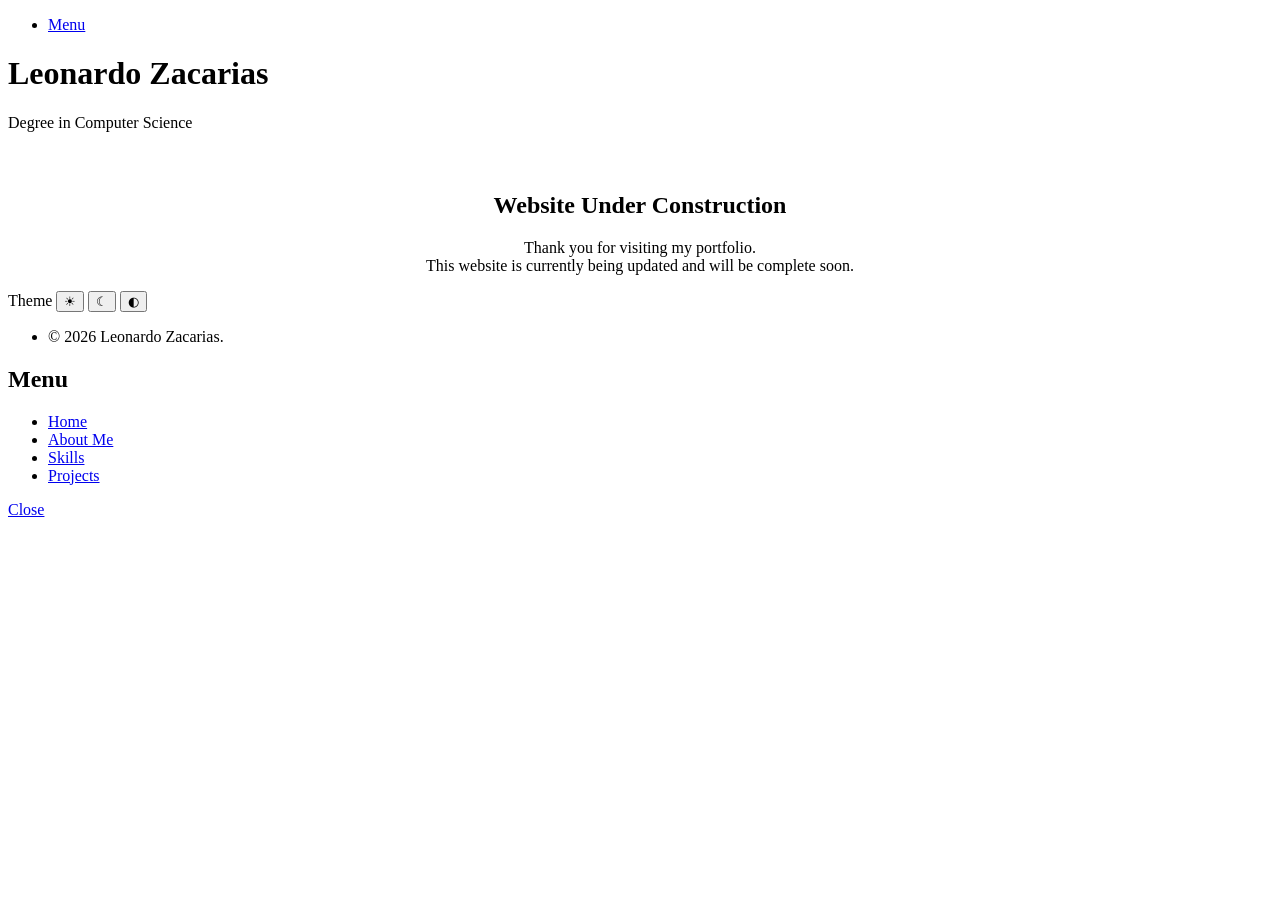
==== commit 340e3295: "Theme integrated" ====
--- a/index.html
+++ b/index.html
@@ -28,7 +28,7 @@
 				<ul>
 					<li><a href="index.html">Home</a></li>
 					<li><a href="#">About Me</a></li>
-					<li><a href="#">Skills</a></li>
+					<li><a href="skill.html">Skills</a></li>
 					<li><a href="#">Projects</a></li>
 				</ul>
 			</nav>
@@ -56,7 +56,25 @@
 				</div>
 			</div>
 
-			<!-- Footer (minimal, no template credits visible) -->
+			<div class="theme-switcher" role="group" aria-label="Choose colour theme">
+				<span class="theme-switcher-label">Theme</span>
+
+				<button type="button" data-theme-choice="light"
+						aria-label="Light mode" aria-pressed="true" title="Light mode">
+					☀
+				</button>
+
+				<button type="button" data-theme-choice="dark"
+						aria-label="Dark mode" aria-pressed="false" title="Dark mode">
+					☾
+				</button>
+
+				<button type="button" data-theme-choice="grey"
+						aria-label="Grey mode" aria-pressed="false" title="Grey mode">
+					◐
+				</button>
+			</div>
+
 			<footer id="footer">
 				<div class="inner">
 					<ul class="copyright">
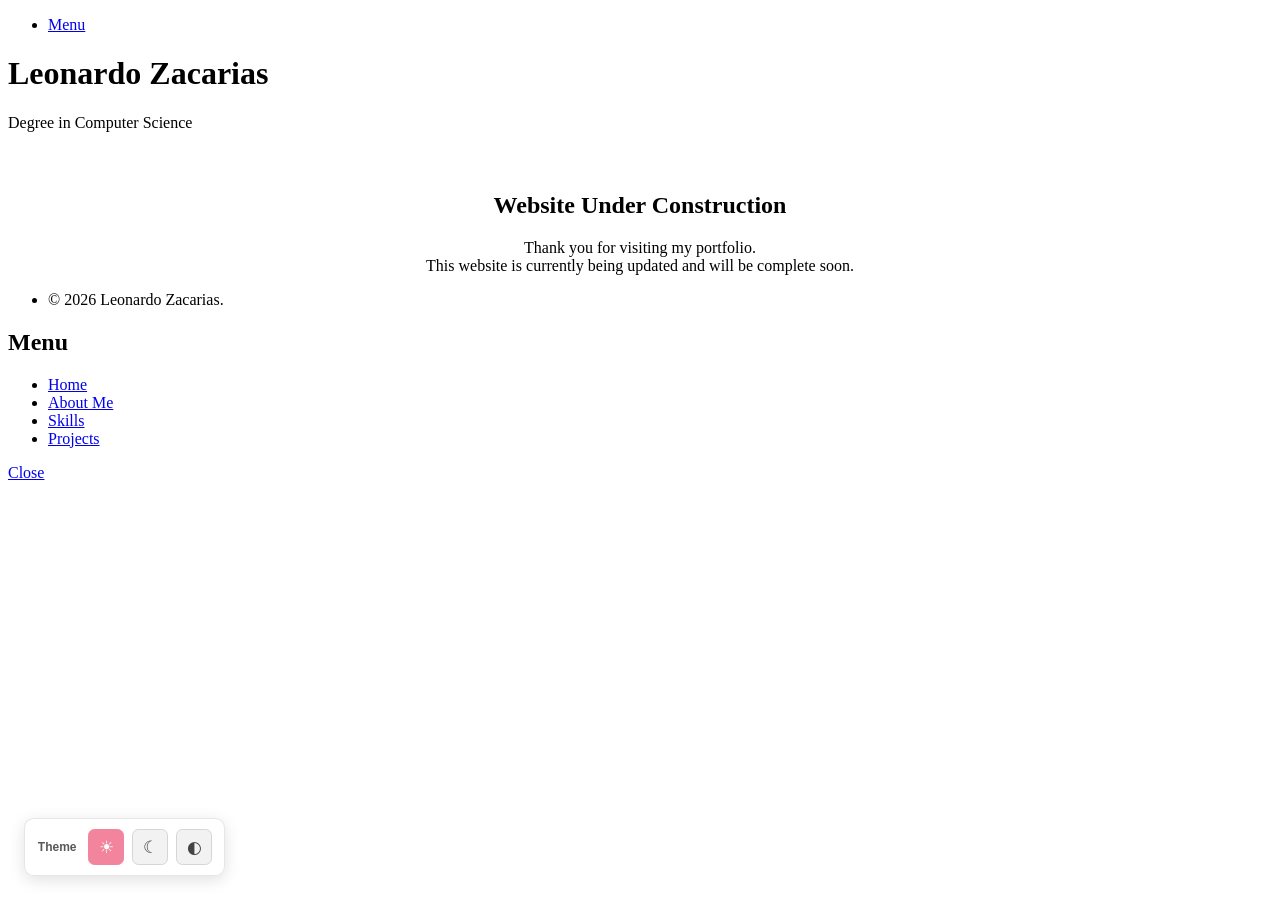
==== commit fe883649: "Forgot" ====
--- a/index.html
+++ b/index.html
@@ -5,6 +5,8 @@
 		<meta charset="utf-8" />
 		<meta name="viewport" content="width=device-width, initial-scale=1, user-scalable=no" />
 		<link rel="stylesheet" href="assets/css/main.css" />
+		<link rel="stylesheet" href="assets/css/theme.css" />
+		<script src="assets/js/theme.js" defer></script>
 		<noscript><link rel="stylesheet" href="assets/css/noscript.css" /></noscript>
 	</head>
 	<body class="is-preload">
--- a/assets/css/theme.css
+++ b/assets/css/theme.css
@@ -0,0 +1,249 @@
+
+/* Theme colors */
+
+html[data-theme="dark"] body {
+    background: #181a1b;
+    color: #d1d5d8;
+}
+
+html[data-theme="dark"] body,
+html[data-theme="dark"] input,
+html[data-theme="dark"] select,
+html[data-theme="dark"] textarea {
+    color: #d1d5d8;
+}
+
+html[data-theme="dark"] h1,
+html[data-theme="dark"] h2,
+html[data-theme="dark"] h3,
+html[data-theme="dark"] h4,
+html[data-theme="dark"] h5,
+html[data-theme="dark"] h6,
+html[data-theme="dark"] strong,
+html[data-theme="dark"] b {
+    color: #f2f2f2;
+}
+
+html[data-theme="dark"] a {
+    color: #e0e0e0;
+}
+
+html[data-theme="dark"] #footer {
+    background: #222526;
+}
+
+html[data-theme="dark"] #header nav ul li a {
+    background-color: rgba(45, 48, 50, 0.9);
+}
+
+html[data-theme="dark"] #header nav ul li a[href="#menu"]:after {
+    opacity: 0;
+}
+
+html[data-theme="dark"] #header nav ul li a[href="#menu"]:before {
+    opacity: 1;
+}
+
+html[data-theme="dark"] code {
+    background: #292d2f;
+    border-color: #454b4e;
+    color: #e4e4e4;
+}
+
+html[data-theme="dark"] blockquote {
+    border-left-color: #555d60;
+}
+
+html[data-theme="dark"] hr {
+    border-bottom-color: #454b4e;
+}
+
+html[data-theme="dark"] input,
+html[data-theme="dark"] select,
+html[data-theme="dark"] textarea {
+    background-color: #24282a;
+    border-color: #454b4e;
+}
+
+html[data-theme="dark"] .tiles article {
+    background-color: #24282a;
+}
+
+html[data-theme="dark"] .tiles article:before {
+    background-color: #24282a;
+}
+
+html[data-theme="dark"] .tiles article > a {
+    color: #ffffff;
+}
+
+html[data-theme="dark"] table tbody tr {
+    border-color: #454b4e;
+}
+
+html[data-theme="dark"] table tbody tr:nth-child(2n + 1) {
+    background-color: rgba(255, 255, 255, 0.035);
+}
+
+html[data-theme="dark"] .skill-card {
+    background: #24282a;
+    border-color: #414649;
+}
+
+html[data-theme="dark"] .skill-card h3 {
+    color: #eeeeee;
+}
+
+html[data-theme="dark"] .skill-text-logo {
+    color: #eeeeee;
+}
+
+/* Grey theme */
+
+html[data-theme="grey"] body {
+    background: #dedfe1;
+    color: #45484b;
+}
+
+html[data-theme="grey"] body,
+html[data-theme="grey"] input,
+html[data-theme="grey"] select,
+html[data-theme="grey"] textarea {
+    color: #45484b;
+}
+
+html[data-theme="grey"] h1,
+html[data-theme="grey"] h2,
+html[data-theme="grey"] h3,
+html[data-theme="grey"] h4,
+html[data-theme="grey"] h5,
+html[data-theme="grey"] h6 {
+    color: #303336;
+}
+
+html[data-theme="grey"] #footer {
+    background: #d0d2d4;
+}
+
+html[data-theme="grey"] #header nav ul li a {
+    background-color: rgba(255, 255, 255, 0.7);
+}
+
+html[data-theme="grey"] code {
+    background: #d0d2d4;
+    border-color: #b9bdc0;
+}
+
+html[data-theme="grey"] blockquote {
+    border-left-color: #aeb2b5;
+}
+
+html[data-theme="grey"] input,
+html[data-theme="grey"] select,
+html[data-theme="grey"] textarea {
+    background-color: #f0f0f1;
+    border-color: #b9bdc0;
+}
+
+html[data-theme="grey"] .tiles article {
+    background-color: #c9ccce;
+}
+
+html[data-theme="grey"] .skill-card {
+    background: #ececed;
+    border-color: #c7c9cb;
+}
+
+html[data-theme="grey"] .skill-text-logo {
+    color: #45484b;
+}
+
+/* Theme selector */
+
+.theme-switcher {
+    position: fixed;
+    left: 1.5rem;
+    bottom: 1.5rem;
+    z-index: 10001;
+    display: flex;
+    align-items: center;
+    gap: 0.55rem;
+    padding: 0.65rem 0.8rem;
+    background: rgba(255, 255, 255, 0.95);
+    border: 1px solid rgba(88, 88, 88, 0.15);
+    border-radius: 0.6rem;
+    box-shadow: 0 0.25rem 1rem rgba(0, 0, 0, 0.12);
+    color: #585858;
+    font-family: Arial, sans-serif;
+    font-size: 0.75rem;
+    line-height: 1;
+}
+
+.theme-switcher-label {
+    margin-right: 0.2rem;
+    font-weight: 700;
+}
+
+.theme-switcher button {
+    width: 2.2rem;
+    height: 2.2rem;
+    display: flex;
+    align-items: center;
+    justify-content: center;
+    padding: 0;
+    border: 1px solid #d5d5d5;
+    border-radius: 0.4rem;
+    background: #f2f2f2;
+    color: #444444;
+    font-size: 1.05rem;
+    cursor: pointer;
+    transition: background-color 0.2s ease, color 0.2s ease, border-color 0.2s ease;
+}
+
+.theme-switcher button:hover {
+    border-color: #f2849e;
+}
+
+.theme-switcher button[aria-pressed="true"] {
+    background: #f2849e;
+    border-color: #f2849e;
+    color: #ffffff;
+}
+
+html[data-theme="dark"] .theme-switcher {
+    background: rgba(36, 40, 42, 0.97);
+    border-color: #454b4e;
+    color: #eeeeee;
+}
+
+html[data-theme="dark"] .theme-switcher button {
+    background: #343a3d;
+    border-color: #555d60;
+    color: #eeeeee;
+}
+
+html[data-theme="dark"] .theme-switcher button[aria-pressed="true"] {
+    background: #f2849e;
+    border-color: #f2849e;
+    color: #ffffff;
+}
+
+html[data-theme="grey"] .theme-switcher {
+    background: rgba(240, 240, 241, 0.97);
+    border-color: #c2c5c7;
+    color: #45484b;
+}
+
+@media screen and (max-width: 480px) {
+    .theme-switcher {
+        left: 0.75rem;
+        bottom: 0.75rem;
+        gap: 0.4rem;
+        padding: 0.5rem 0.6rem;
+    }
+
+    .theme-switcher button {
+        width: 2rem;
+        height: 2rem;
+    }
+}
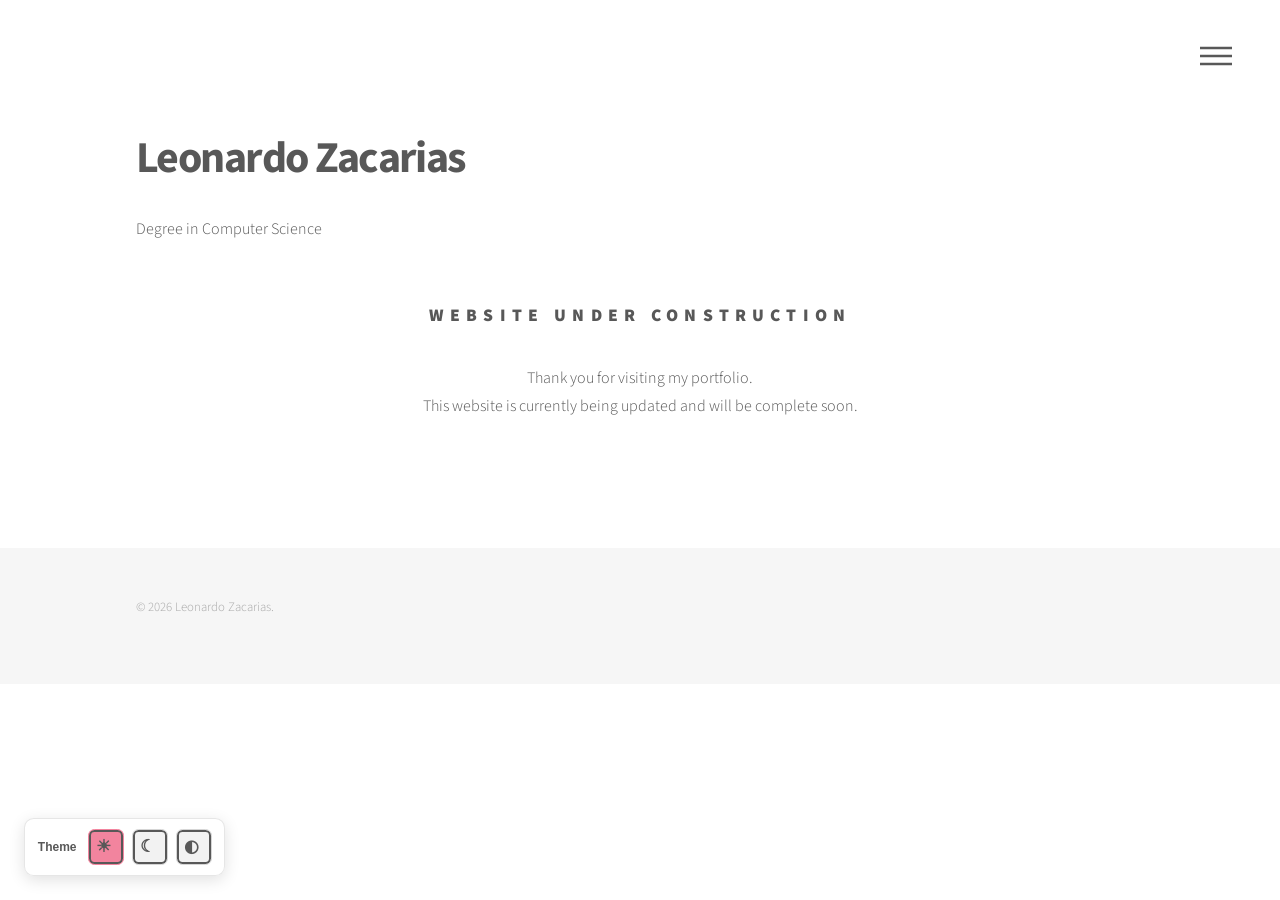
==== commit f0581ea4: "About me" ====
--- a/index.html
+++ b/index.html
@@ -13,7 +13,7 @@
 		
 		<div id="wrapper">
 
-			<!-- Header -->
+
 			<header id="header">
 				<div class="inner">
 					<nav>
@@ -24,12 +24,11 @@
 				</div>
 			</header>
 
-			<!-- Menu -->
 			<nav id="menu">
 				<h2>Menu</h2>
 				<ul>
 					<li><a href="index.html">Home</a></li>
-					<li><a href="#">About Me</a></li>
+					<li><a href="about.html">About Me</a></li>
 					<li><a href="skill.html">Skills</a></li>
 					<li><a href="#">Projects</a></li>
 				</ul>
--- a/assets/css/main.css
+++ b/assets/css/main.css
@@ -1,11 +1,6 @@
 @import url(fontawesome-all.min.css);
 @import url("https://fonts.googleapis.com/css?family=Source+Sans+Pro:300,700,900");
 
-/*
-	Phantom by HTML5 UP
-	html5up.net | @ajlkn
-	Free for personal and commercial use under the CCA 3.0 license (html5up.net/license)
-*/
 
 html, body, div, span, applet, object,
 iframe, h1, h2, h3, h4, h5, h6, p, blockquote,
@@ -2572,7 +2567,7 @@
 		-webkit-flex-wrap: wrap;
 		-ms-flex-wrap: wrap;
 		flex-wrap: wrap;
-		postiion: relative;
+		position: relative;
 		margin: -2.5em 0 0 -2.5em;
 	}
 
@@ -3164,8 +3159,8 @@
 
 /* Footer */
 
-	#footer {
-		padding: 5em 0 6em 0 ;
+	#footer {	
+		padding: 2em 0 1.5em 0 ;
 		background-color: #f6f6f6;
 	}
 
@@ -3182,6 +3177,8 @@
 			-webkit-flex-direction: row;
 			-ms-flex-direction: row;
 			flex-direction: row;
+			padding-top: 0;
+    		padding-bottom: 0;
 		}
 
 			#footer > .inner > * > :last-child {
@@ -3201,7 +3198,7 @@
 			#footer > .inner .copyright {
 				width: 100%;
 				padding: 0;
-				margin-top: 5em;
+				margin-top: 0em;
 				list-style: none;
 				font-size: 0.8em;
 				color: rgba(88, 88, 88, 0.5);
@@ -3215,7 +3212,7 @@
 					display: inline-block;
 					border-left: solid 1px rgba(88, 88, 88, 0.15);
 					line-height: 1;
-					padding: 0 0 0 1em;
+					padding: 0 0 0 0em;
 					margin: 0 0 0 1em;
 				}
 
@@ -3227,9 +3224,9 @@
 
 		@media screen and (max-width: 1280px) {
 
-			#footer {
-				padding: 5em 0 3em 0 ;
-			}
+				#footer {
+					padding: 3em 0 2.5em 0;
+				}
 
 				#footer > .inner section:nth-child(1) {
 					width: calc(66% - 1.25em);
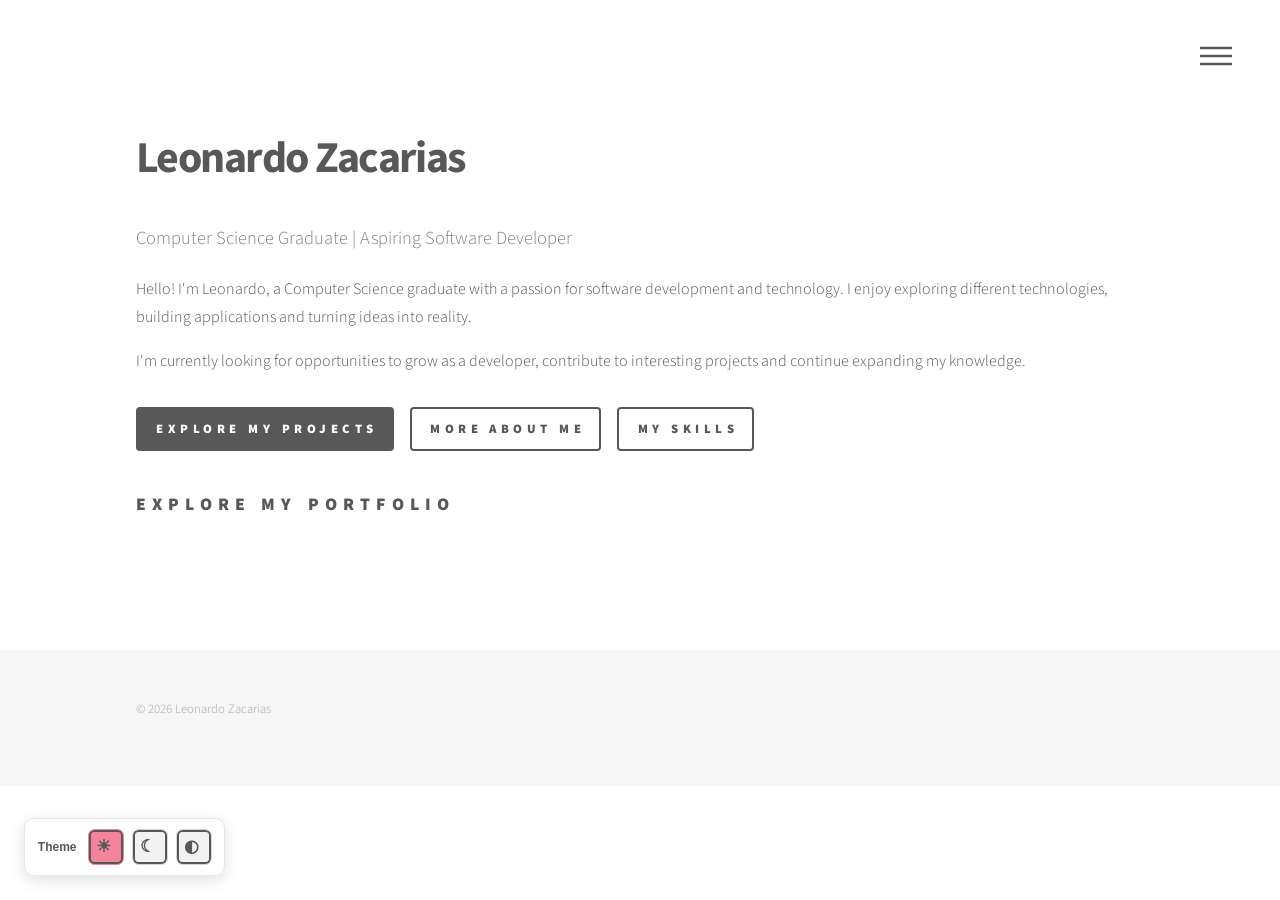
==== commit 9f8de965: "V1.0.2 Real Final Version" ====
--- a/index.html
+++ b/index.html
@@ -1,97 +1,133 @@
+
 <!DOCTYPE HTML>
-<html>
-	<head>
-		<title>Portfolio - Leonardo Zacarias</title>
-		<meta charset="utf-8" />
-		<meta name="viewport" content="width=device-width, initial-scale=1, user-scalable=no" />
-		<link rel="stylesheet" href="assets/css/main.css" />
-		<link rel="stylesheet" href="assets/css/theme.css" />
-		<script src="assets/js/theme.js" defer></script>
-		<noscript><link rel="stylesheet" href="assets/css/noscript.css" /></noscript>
-	</head>
-	<body class="is-preload">
-		
-		<div id="wrapper">
+<html lang="en">
+<head>
+    <title>Leonardo Zacarias | Portfolio</title>
+    <meta charset="utf-8" />
+    <meta name="viewport" content="width=device-width, initial-scale=1, user-scalable=no" />
+    <meta name="description" content="Leonardo Zacarias - Computer Science graduate and aspiring software developer. Explore my projects, skills and experience." />
 
+    <link rel="stylesheet" href="assets/css/main.css" />
+    <link rel="stylesheet" href="assets/css/theme.css" />
 
-			<header id="header">
-				<div class="inner">
-					<nav>
-						<ul>
-							<li><a href="#menu">Menu</a></li>
-						</ul>
-					</nav>
-				</div>
-			</header>
+    <script src="assets/js/theme.js" defer></script>
 
-			<nav id="menu">
-				<h2>Menu</h2>
-				<ul>
-					<li><a href="index.html">Home</a></li>
-					<li><a href="about.html">About Me</a></li>
-					<li><a href="skill.html">Skills</a></li>
-					<li><a href="#">Projects</a></li>
-				</ul>
-			</nav>
+    <noscript>
+        <link rel="stylesheet" href="assets/css/noscript.css" />
+    </noscript>
+</head>
 
-			<!-- Main -->
-			<div id="main">
-				<div class="inner">
-					
-					<header>
-						<h1>Leonardo Zacarias</h1>
-						<p>Degree in Computer Science</p>
-					</header>
+<body class="is-preload">
 
-					<!-- Under Construction Message -->
-					<section>
-						<div style="text-align:center; margin-top:60px;">
-							<h2>Website Under Construction</h2>
-							<p>
-								Thank you for visiting my portfolio.<br>
-								This website is currently being updated and will be complete soon.
-							</p>
-						</div>
-					</section>
+    <div id="wrapper">
 
-				</div>
-			</div>
+        <header id="header">
+            <div class="inner">
+                <nav>
+                    <ul>
+                        <li><a href="#menu">Menu</a></li>
+                    </ul>
+                </nav>
+            </div>
+        </header>
 
-			<div class="theme-switcher" role="group" aria-label="Choose colour theme">
-				<span class="theme-switcher-label">Theme</span>
+        <nav id="menu">
+            <h2>Menu</h2>
+            <ul>
+                <li><a href="index.html">Home</a></li>
+                <li><a href="about.html">About Me</a></li>
+                <li><a href="skill.html">Skills</a></li>
+                <li><a href="projects.html">Projects</a></li>
+            </ul>
+        </nav>
 
-				<button type="button" data-theme-choice="light"
-						aria-label="Light mode" aria-pressed="true" title="Light mode">
-					☀
-				</button>
+        <div id="main">
+            <div class="inner">
 
-				<button type="button" data-theme-choice="dark"
-						aria-label="Dark mode" aria-pressed="false" title="Dark mode">
-					☾
-				</button>
+                <!-- Introduction -->
+                <header>
+                    <h1>Leonardo Zacarias</h1>
 
-				<button type="button" data-theme-choice="grey"
-						aria-label="Grey mode" aria-pressed="false" title="Grey mode">
-					◐
-				</button>
-			</div>
+                    <p class="home-subtitle">
+                        Computer Science Graduate | Aspiring Software Developer
+                    </p>
 
-			<footer id="footer">
-				<div class="inner">
-					<ul class="copyright">
-						<li>&copy; 2026 Leonardo Zacarias.</li>
-					</ul>
-				</div>
-			</footer>
+                    <p>
+                        Hello! I'm Leonardo, a Computer Science graduate with a
+                        passion for software development and technology.
+                        I enjoy exploring different technologies, building
+                        applications and turning ideas into reality.
+                    </p>
 
-		</div>
+                    <p>
+                        I'm currently looking for opportunities to grow as a
+                        developer, contribute to interesting projects and continue
+                        expanding my knowledge.
+                    </p>
 
-		<!-- Scripts -->
-		<script src="assets/js/jquery.min.js"></script>
-		<script src="assets/js/browser.min.js"></script>
-		<script src="assets/js/breakpoints.min.js"></script>
-		<script src="assets/js/util.js"></script>
-		<script src="assets/js/main.js"></script>
+                    <ul class="actions">
+                        <li>
+                            <a href="projects.html" class="button primary">
+                                Explore My Projects
+                            </a>
+                        </li>
+                        <li>
+                            <a href="about.html" class="button">
+                                More About Me
+                            </a>
+                        </li>
+						<li>
+                            <a href="about.html" class="button">
+                                My Skills
+                            </a>
+                        </li>
+                    </ul>
+                </header>
 
-	</body>
+                <section>
+                    <header class="major">
+                        <h2>Explore My Portfolio</h2>
+                    </header>
+                </section>
+            </div>
+        </div>
+
+        <!-- Theme Switcher -->
+        <div class="theme-switcher" role="group" aria-label="Choose colour theme">
+            <span class="theme-switcher-label">Theme</span>
+
+            <button type="button" data-theme-choice="light"
+                    aria-label="Light mode" aria-pressed="true" title="Light mode">
+                ☀
+            </button>
+
+            <button type="button" data-theme-choice="dark"
+                    aria-label="Dark mode" aria-pressed="false" title="Dark mode">
+                ☾
+            </button>
+
+            <button type="button" data-theme-choice="grey"
+                    aria-label="Grey mode" aria-pressed="false" title="Grey mode">
+                ◐
+            </button>
+        </div>
+
+        <footer id="footer">
+            <div class="inner">
+                <ul class="copyright">
+                    <li>&copy; 2026 Leonardo Zacarias</li>
+                </ul>
+            </div>
+        </footer>
+
+    </div>
+
+    <!-- Scripts -->
+    <script src="assets/js/jquery.min.js"></script>
+    <script src="assets/js/browser.min.js"></script>
+    <script src="assets/js/breakpoints.min.js"></script>
+    <script src="assets/js/util.js"></script>
+    <script src="assets/js/main.js"></script>
+
+</body>
 </html>
--- a/assets/css/main.css
+++ b/assets/css/main.css
@@ -3308,6 +3308,12 @@
 
 		}
 
+		.home-subtitle {
+    font-size: 1.15em;
+    opacity: 0.75;
+    margin-top: -0.5em;
+}
+
 /* Wrapper */
 
 	#wrapper > * > .inner {
